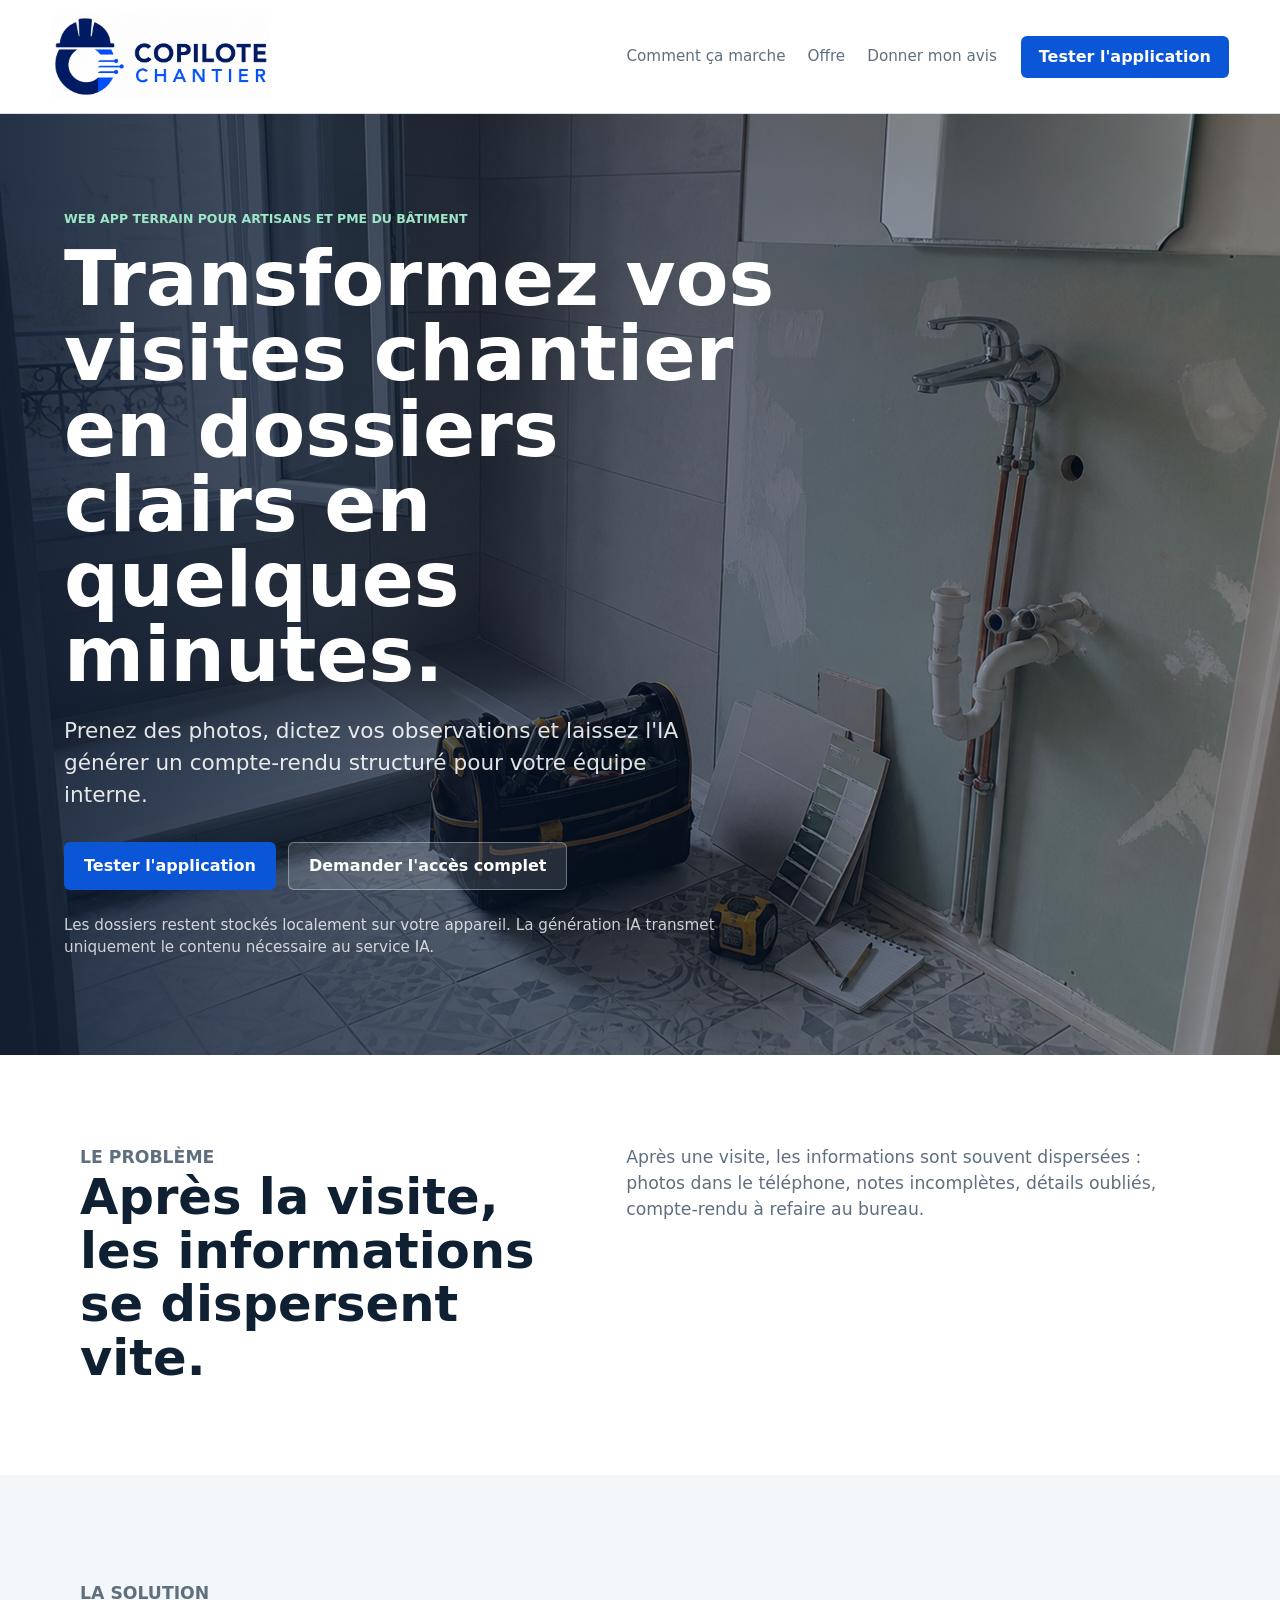
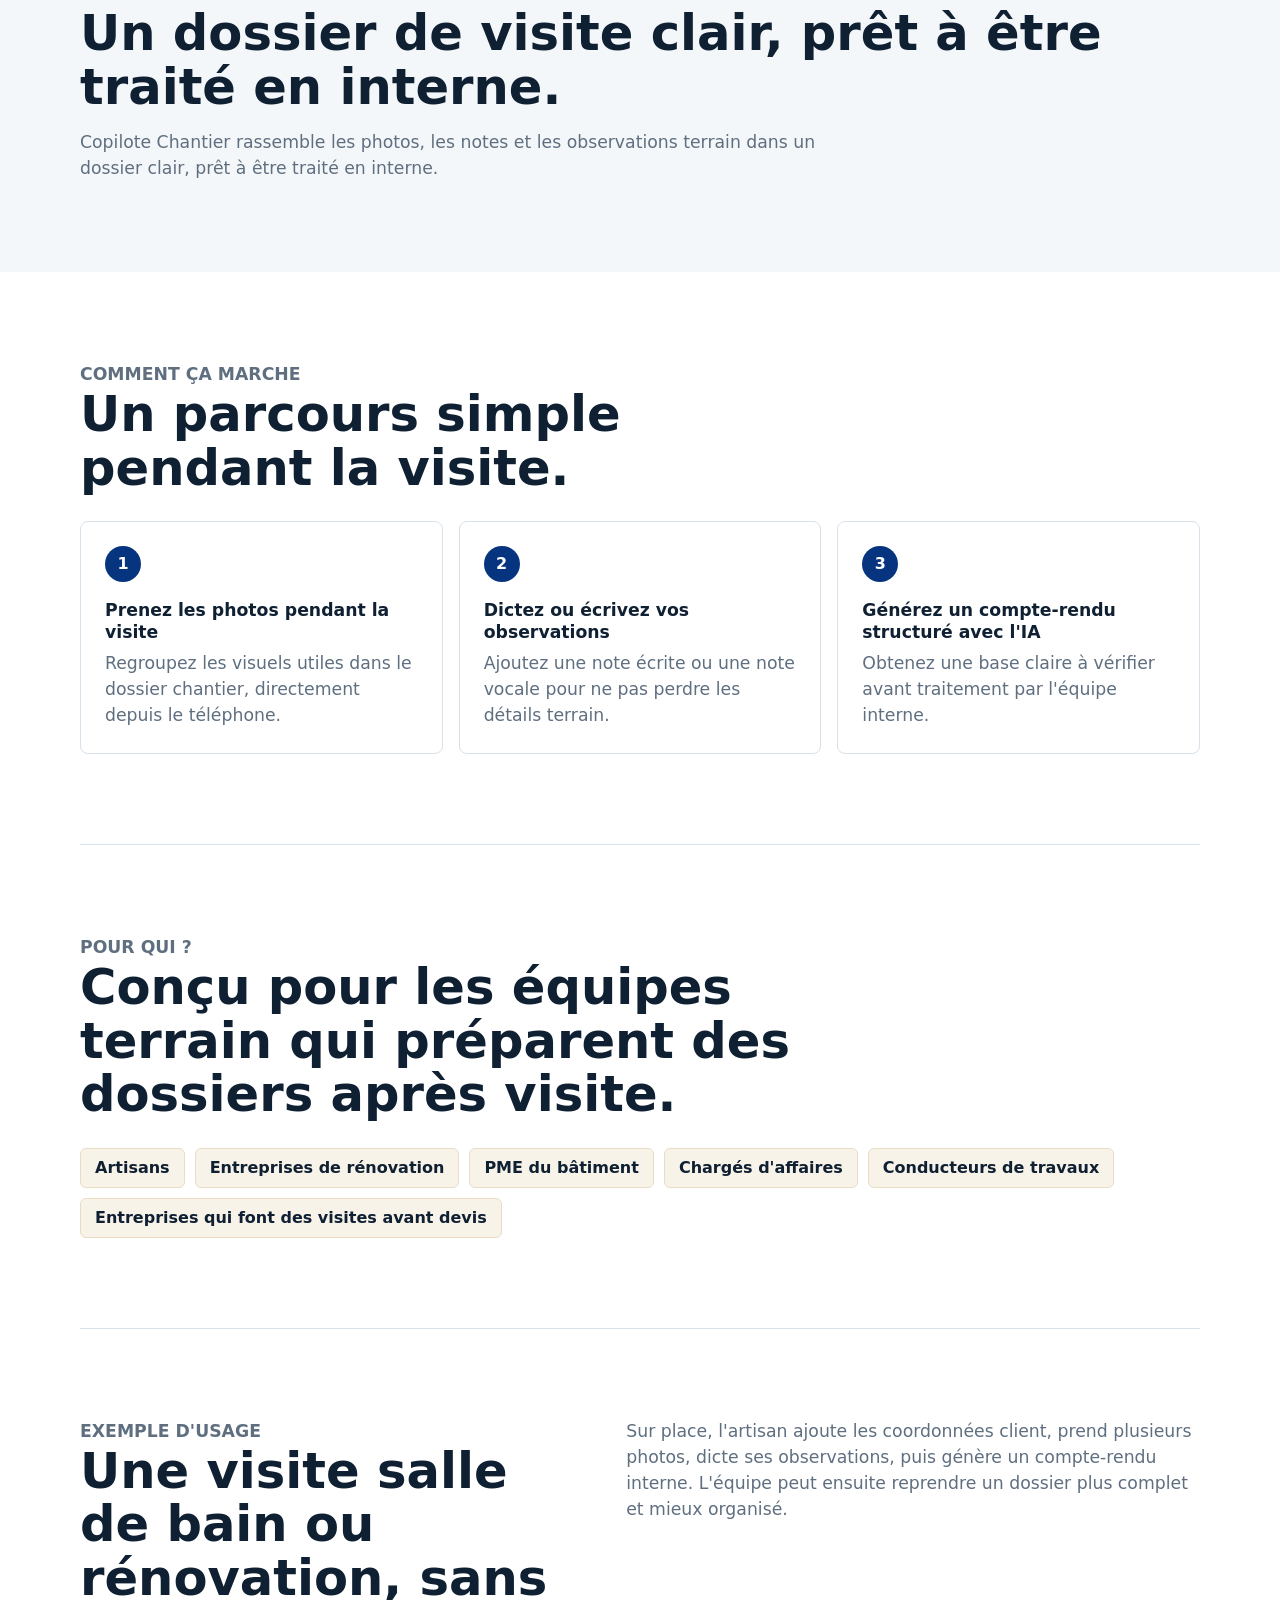
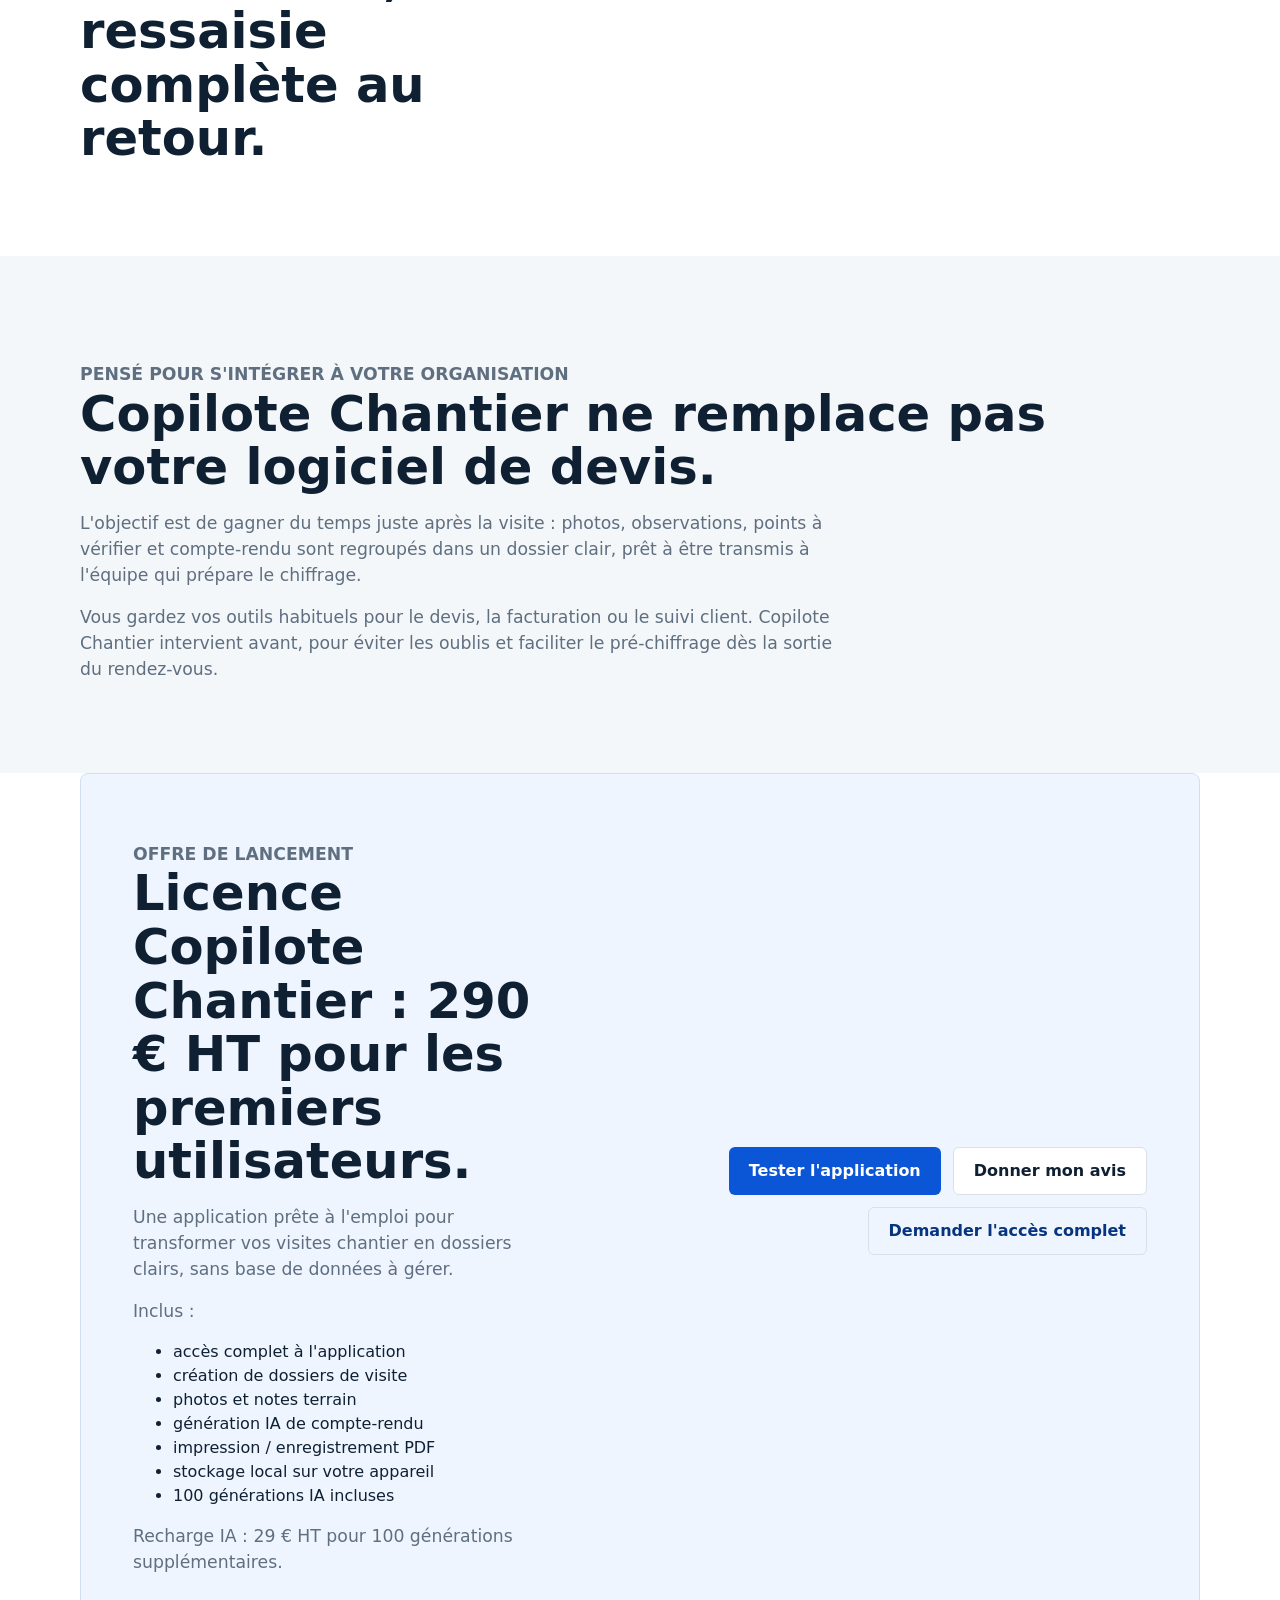
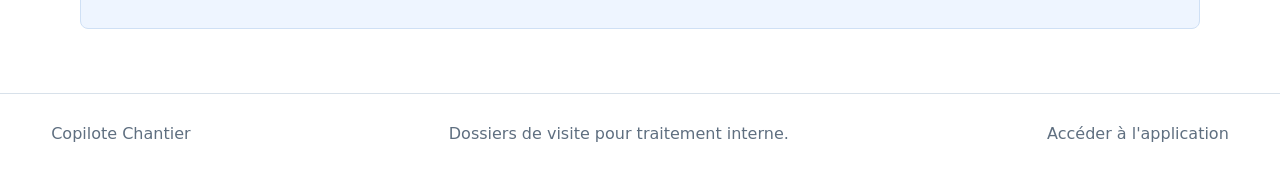
==== index.html @ 80d75219 "Update index.html" ====
<!doctype html>
<html lang="fr">
  <head>
    <meta charset="UTF-8" />
    <meta name="viewport" content="width=device-width, initial-scale=1.0" />
    <title>Copilote Chantier - Dossiers de visite chantier</title>
    <meta
      name="description"
      content="Copilote Chantier aide les artisans et PME du bâtiment à transformer leurs visites chantier en dossiers clairs pour traitement interne."
    />
    <link rel="stylesheet" href="/landing.css" />
  </head>
  <body>
    <header class="site-header">
      <a class="brand" href="/" aria-label="Copilote Chantier">
        <img src="/assets/logo-copilote-chantier.svg" alt="Copilote Chantier" />
      </a>
      <nav class="site-nav" aria-label="Navigation principale">
        <a href="#fonctionnement">Comment ça marche</a>
        <a href="#offre">Offre</a>
        <a href="/retour/">Donner mon avis</a>
      </nav>
      <a class="nav-cta" href="/app/">Tester l'application</a>
    </header>

    <main>
      <section class="hero">
        <div class="hero-overlay">
          <div class="hero-content">
            <p class="eyebrow">Web app terrain pour artisans et PME du bâtiment</p>
            <h1>Transformez vos visites chantier en dossiers clairs en quelques minutes.</h1>
            <p class="hero-copy">
              Prenez des photos, dictez vos observations et laissez l'IA générer un
              compte-rendu structuré pour votre équipe interne.
            </p>
            <div class="hero-actions">
              <a class="button primary" href="/app/">Tester l'application</a>
              <a class="button secondary" href="mailto:contact@copilotechantier.fr?subject=Acc%C3%A8s%20complet%20Copilote%20Chantier">Demander l'accès complet</a>
            </div>
            <p class="trust-note">
              Les dossiers restent stockés localement sur votre appareil. La génération IA
              transmet uniquement le contenu nécessaire au service IA.
            </p>
          </div>
        </div>
      </section>

      <section class="section two-columns">
        <div>
          <p class="section-label">Le problème</p>
          <h2>Après la visite, les informations se dispersent vite.</h2>
        </div>
        <p>
          Après une visite, les informations sont souvent dispersées : photos dans le
          téléphone, notes incomplètes, détails oubliés, compte-rendu à refaire au bureau.
        </p>
      </section>

      <section class="section solution-band">
        <p class="section-label">La solution</p>
        <h2>Un dossier de visite clair, prêt à être traité en interne.</h2>
        <p>
          Copilote Chantier rassemble les photos, les notes et les observations terrain
          dans un dossier clair, prêt à être traité en interne.
        </p>
      </section>

      <section class="section" id="fonctionnement">
        <div class="section-heading">
          <p class="section-label">Comment ça marche</p>
          <h2>Un parcours simple pendant la visite.</h2>
        </div>
        <div class="steps">
          <article class="step">
            <span>1</span>
            <h3>Prenez les photos pendant la visite</h3>
            <p>Regroupez les visuels utiles dans le dossier chantier, directement depuis le téléphone.</p>
          </article>
          <article class="step">
            <span>2</span>
            <h3>Dictez ou écrivez vos observations</h3>
            <p>Ajoutez une note écrite ou une note vocale pour ne pas perdre les détails terrain.</p>
          </article>
          <article class="step">
            <span>3</span>
            <h3>Générez un compte-rendu structuré avec l'IA</h3>
            <p>Obtenez une base claire à vérifier avant traitement par l'équipe interne.</p>
          </article>
        </div>
      </section>

      <section class="section audience-section">
        <div class="section-heading">
          <p class="section-label">Pour qui ?</p>
          <h2>Conçu pour les équipes terrain qui préparent des dossiers après visite.</h2>
        </div>
        <div class="audience-list">
          <span>Artisans</span>
          <span>Entreprises de rénovation</span>
          <span>PME du bâtiment</span>
          <span>Chargés d'affaires</span>
          <span>Conducteurs de travaux</span>
          <span>Entreprises qui font des visites avant devis</span>
        </div>
      </section>

      <section class="section use-case">
        <div>
          <p class="section-label">Exemple d'usage</p>
          <h2>Une visite salle de bain ou rénovation, sans ressaisie complète au retour.</h2>
        </div>
        <p>
          Sur place, l'artisan ajoute les coordonnées client, prend plusieurs photos,
          dicte ses observations, puis génère un compte-rendu interne. L'équipe peut
          ensuite reprendre un dossier plus complet et mieux organisé.
        </p>
      </section>

      <section class="section limit-section">
        <p class="section-label">Pensé pour s'intégrer à votre organisation</p>
        <h2>Copilote Chantier ne remplace pas votre logiciel de devis.</h2>
        <p>
          L'objectif est de gagner du temps juste après la visite : photos, observations,
          points à vérifier et compte-rendu sont regroupés dans un dossier clair, prêt à
          être transmis à l'équipe qui prépare le chiffrage.
        </p>
        <p>
          Vous gardez vos outils habituels pour le devis, la facturation ou le suivi
          client. Copilote Chantier intervient avant, pour éviter les oublis et faciliter
          le pré-chiffrage dès la sortie du rendez-vous.
        </p>
      </section>

      <section class="section offer-section" id="offre">
        <div>
          <p class="section-label">Offre de lancement</p>
          <h2>Licence Copilote Chantier : 290 € HT pour les premiers utilisateurs.</h2>
          <p>
            Une application prête à l'emploi pour transformer vos visites chantier en
            dossiers clairs, sans base de données à gérer.
          </p>
          <p>Inclus :</p>
          <ul class="offer-list">
            <li>accès complet à l'application</li>
            <li>création de dossiers de visite</li>
            <li>photos et notes terrain</li>
            <li>génération IA de compte-rendu</li>
            <li>impression / enregistrement PDF</li>
            <li>stockage local sur votre appareil</li>
            <li>100 générations IA incluses</li>
          </ul>
          <p>Recharge IA : 29 € HT pour 100 générations supplémentaires.</p>
        </div>
        <div class="offer-actions">
          <a class="button primary" href="/app/">Tester l'application</a>
          <a class="button secondary" href="/retour/">Donner mon avis</a>
          <a class="button text-link" href="mailto:contact@copilotechantier.fr?subject=Acc%C3%A8s%20complet%20Copilote%20Chantier">Demander l'accès complet</a>
        </div>
      </section>
    </main>

    <footer class="site-footer">
      <span>Copilote Chantier</span>
      <span>Dossiers de visite pour traitement interne.</span>
      <a href="/app/">Accéder à l'application</a>
    </footer>
  </body>
</html>
---- landing.css ----
:root {
  color-scheme: light;
  --ink: #102033;
  --muted: #5f6f80;
  --line: #d8e1ea;
  --blue: #0a56d6;
  --blue-dark: #06347e;
  --green: #1f7a5a;
  --paper: #ffffff;
  --soft: #f4f7f9;
  --warm: #f8f3e8;
}

* {
  box-sizing: border-box;
}

body {
  margin: 0;
  font-family:
    Inter, ui-sans-serif, system-ui, -apple-system, BlinkMacSystemFont, "Segoe UI",
    sans-serif;
  color: var(--ink);
  background: var(--paper);
  line-height: 1.5;
}

a {
  color: inherit;
}

.site-header {
  position: sticky;
  top: 0;
  z-index: 10;
  display: flex;
  align-items: center;
  gap: 24px;
  min-height: 76px;
  padding: 14px clamp(18px, 4vw, 56px);
  background: rgba(255, 255, 255, 0.94);
  border-bottom: 1px solid var(--line);
  backdrop-filter: blur(14px);
}

.brand {
  display: inline-flex;
  align-items: center;
  min-width: 190px;
}

.brand img {
  display: block;
  width: min(220px, 46vw);
  height: auto;
}

.site-nav {
  display: flex;
  align-items: center;
  gap: 22px;
  margin-left: auto;
  color: var(--muted);
  font-size: 0.95rem;
}

.site-nav a,
.site-footer a {
  text-decoration: none;
}

.site-nav a:hover,
.site-footer a:hover {
  color: var(--blue);
}

.nav-cta {
  display: inline-flex;
  align-items: center;
  justify-content: center;
  min-height: 42px;
  padding: 0 18px;
  color: #ffffff;
  text-decoration: none;
  background: var(--blue);
  border-radius: 6px;
  font-weight: 700;
}

.hero {
  min-height: calc(100svh - 76px);
  background:
    linear-gradient(90deg, rgba(6, 21, 43, 0.88), rgba(6, 21, 43, 0.58), rgba(6, 21, 43, 0.28)),
    url("/assets/chantier-renovation.png") center / cover;
}

.hero-overlay {
  min-height: calc(100svh - 76px);
  display: flex;
  align-items: center;
  padding: clamp(46px, 8vw, 96px) clamp(18px, 5vw, 72px);
}

.hero-content {
  width: min(760px, 100%);
  color: #ffffff;
}

.eyebrow,
.section-label {
  margin: 0 0 12px;
  color: var(--green);
  font-size: 0.78rem;
  font-weight: 800;
  letter-spacing: 0;
  text-transform: uppercase;
}

.hero .eyebrow {
  color: #9ee6c8;
}

h1,
h2,
h3,
p {
  overflow-wrap: anywhere;
}

h1 {
  margin: 0;
  max-width: 740px;
  font-size: clamp(2.4rem, 6vw, 5.2rem);
  line-height: 0.98;
  letter-spacing: 0;
}

.hero-copy {
  max-width: 650px;
  margin: 22px 0 0;
  color: rgba(255, 255, 255, 0.88);
  font-size: clamp(1.08rem, 2vw, 1.35rem);
}

.hero-actions,
.offer-actions {
  display: flex;
  flex-wrap: wrap;
  gap: 12px;
  margin-top: 30px;
}

.button {
  display: inline-flex;
  align-items: center;
  justify-content: center;
  min-height: 48px;
  padding: 0 20px;
  border-radius: 6px;
  font-weight: 800;
  text-decoration: none;
}

.button.primary {
  color: #ffffff;
  background: var(--blue);
}

.button.secondary {
  color: var(--ink);
  background: #ffffff;
  border: 1px solid var(--line);
}

.hero .button.secondary {
  color: #ffffff;
  background: rgba(255, 255, 255, 0.12);
  border-color: rgba(255, 255, 255, 0.34);
}

.button.text-link {
  color: var(--blue-dark);
  background: transparent;
  border: 1px solid var(--line);
}

.trust-note {
  max-width: 680px;
  margin: 24px 0 0;
  color: rgba(255, 255, 255, 0.78);
  font-size: 0.95rem;
}

.section {
  width: min(1120px, calc(100% - 36px));
  margin: 0 auto;
  padding: clamp(54px, 8vw, 90px) 0;
}

.two-columns,
.use-case,
.offer-section {
  display: grid;
  grid-template-columns: minmax(0, 0.9fr) minmax(0, 1.1fr);
  gap: clamp(26px, 6vw, 84px);
  align-items: start;
}

.section h2 {
  margin: 0;
  font-size: clamp(1.8rem, 4vw, 3.1rem);
  line-height: 1.08;
  letter-spacing: 0;
}

.section h3 {
  margin: 18px 0 8px;
  font-size: 1.08rem;
  line-height: 1.25;
}

.section p {
  margin: 0;
  color: var(--muted);
  font-size: 1.08rem;
}

.solution-band,
.limit-section {
  width: 100%;
  max-width: none;
  padding-inline: max(18px, calc((100vw - 1120px) / 2));
  background: var(--soft);
}

.solution-band p,
.limit-section p {
  max-width: 760px;
  margin-top: 16px;
}

.section-heading {
  max-width: 760px;
  margin-bottom: 26px;
}

.steps {
  display: grid;
  grid-template-columns: repeat(3, minmax(0, 1fr));
  gap: 16px;
}

.step {
  min-height: 230px;
  padding: 24px;
  background: #ffffff;
  border: 1px solid var(--line);
  border-radius: 8px;
}

.step span {
  display: inline-flex;
  align-items: center;
  justify-content: center;
  width: 36px;
  height: 36px;
  color: #ffffff;
  background: var(--blue-dark);
  border-radius: 50%;
  font-weight: 800;
}

.audience-section {
  border-top: 1px solid var(--line);
  border-bottom: 1px solid var(--line);
}

.audience-list {
  display: flex;
  flex-wrap: wrap;
  gap: 10px;
}

.audience-list span {
  display: inline-flex;
  align-items: center;
  min-height: 40px;
  padding: 0 14px;
  background: var(--warm);
  border: 1px solid #eadcc5;
  border-radius: 6px;
  font-weight: 700;
}

.offer-section {
  align-items: center;
  padding: clamp(34px, 5vw, 52px);
  margin-bottom: 64px;
  background: #eef5ff;
  border: 1px solid #cfe0f5;
  border-radius: 8px;
}

.offer-section p {
  margin-top: 16px;
}

.offer-actions {
  justify-content: flex-end;
  margin-top: 0;
}

.site-footer {
  display: flex;
  flex-wrap: wrap;
  gap: 14px;
  justify-content: space-between;
  padding: 28px clamp(18px, 4vw, 56px);
  color: var(--muted);
  border-top: 1px solid var(--line);
}

.simple-page {
  min-height: 100svh;
  background: var(--soft);
}

.simple-main {
  width: min(760px, calc(100% - 36px));
  margin: 0 auto;
  padding: clamp(54px, 10vw, 96px) 0;
}

.simple-panel {
  padding: clamp(28px, 5vw, 44px);
  background: #ffffff;
  border: 1px solid var(--line);
  border-radius: 8px;
}

.simple-panel h1 {
  color: var(--ink);
  font-size: clamp(2rem, 5vw, 3.5rem);
}

.simple-panel p {
  color: var(--muted);
  font-size: 1.08rem;
}

.simple-actions {
  display: flex;
  flex-wrap: wrap;
  gap: 12px;
  margin-top: 26px;
}

@media (max-width: 820px) {
  .site-header {
    position: static;
    align-items: flex-start;
    flex-direction: column;
    gap: 12px;
  }

  .site-nav {
    width: 100%;
    margin-left: 0;
    overflow-x: auto;
    padding-bottom: 4px;
  }

  .nav-cta {
    width: 100%;
  }

  .hero,
  .hero-overlay {
    min-height: 720px;
  }

  .two-columns,
  .use-case,
  .offer-section,
  .steps {
    grid-template-columns: 1fr;
  }

  .offer-actions {
    justify-content: flex-start;
  }

  .button {
    width: 100%;
  }
}
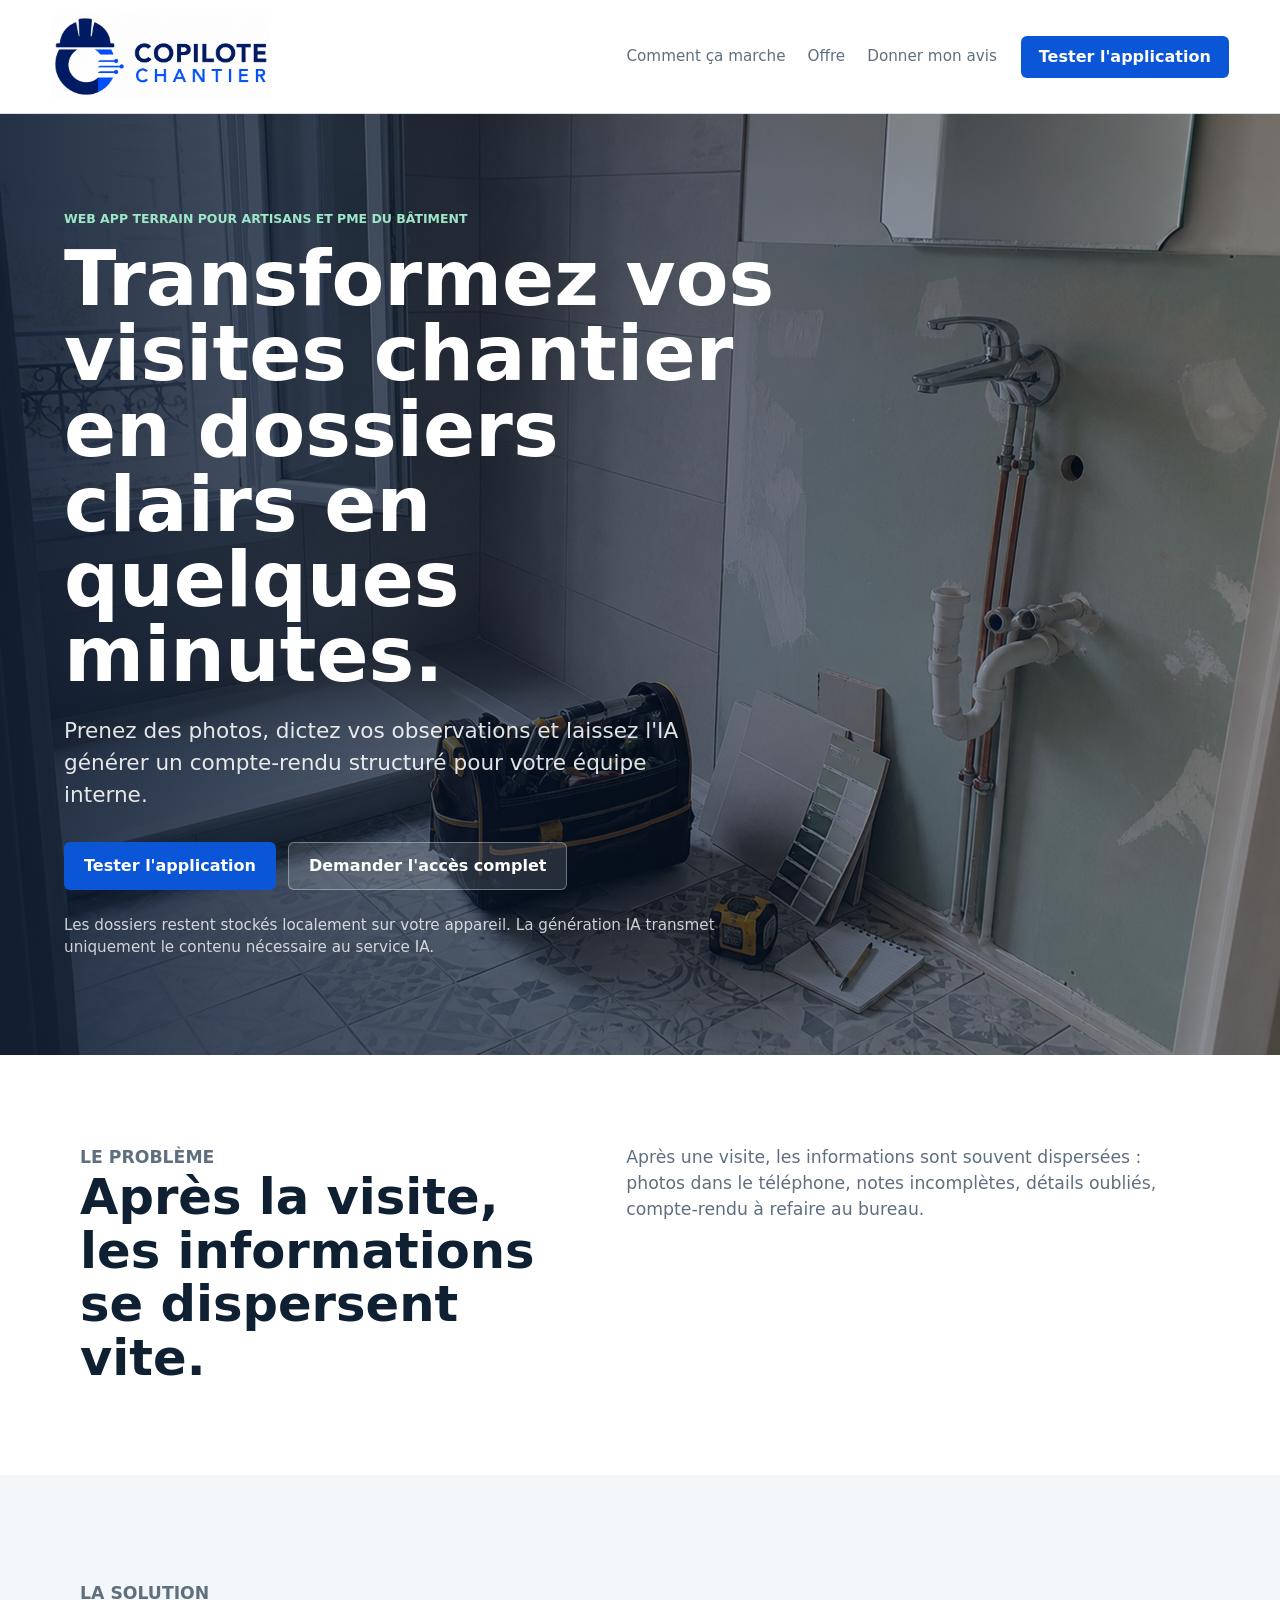
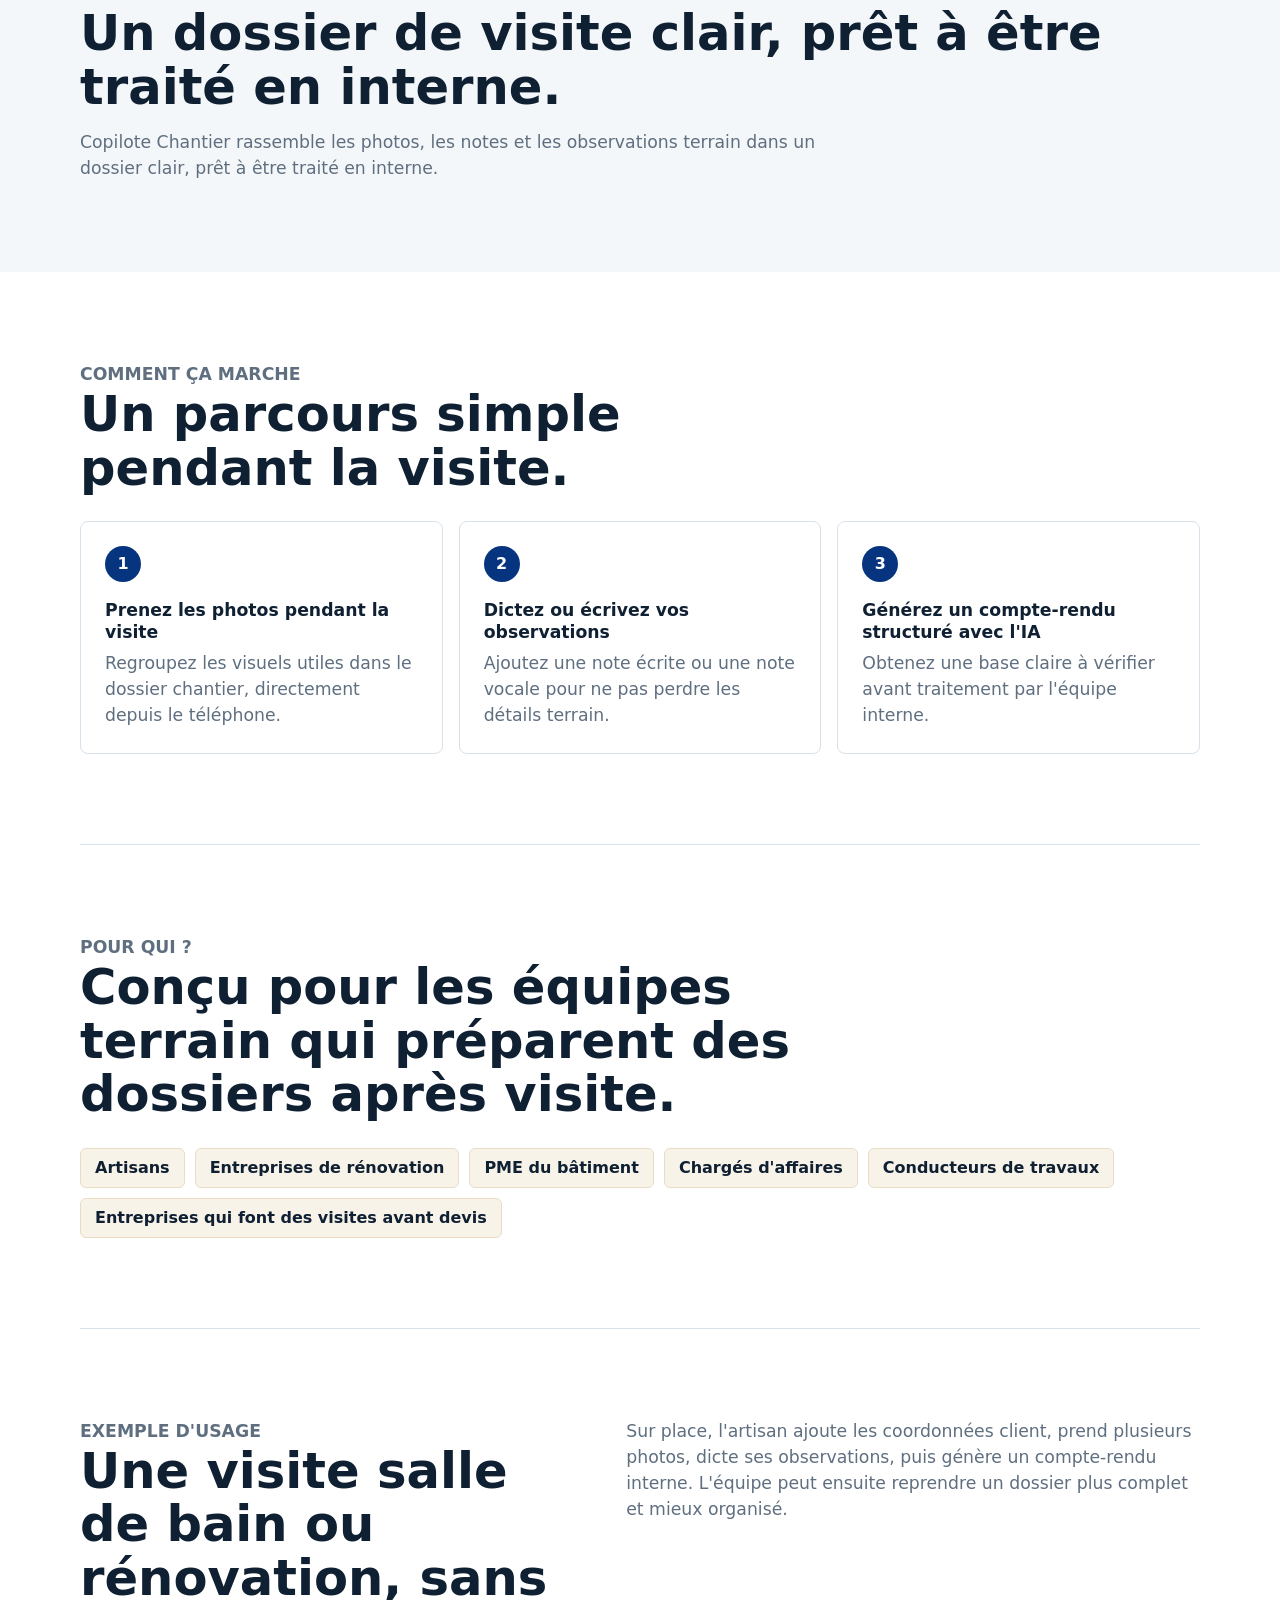
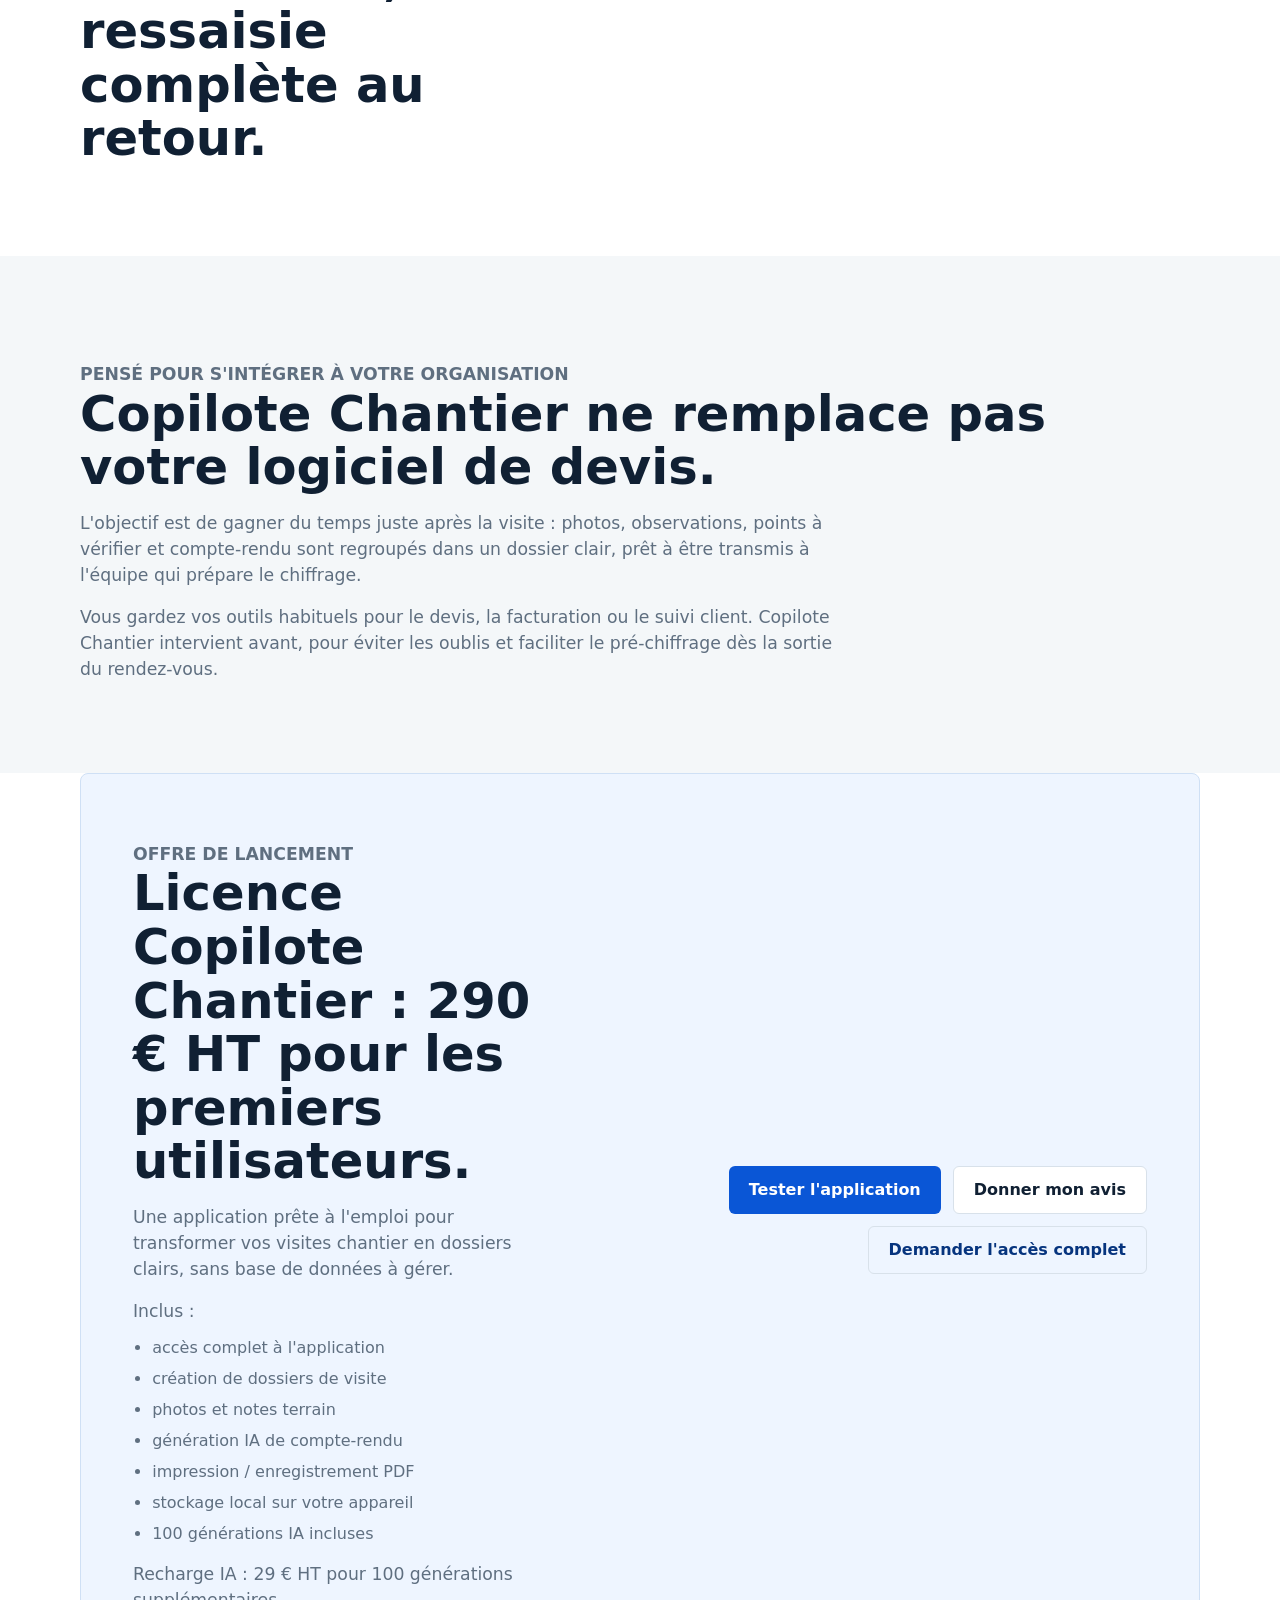
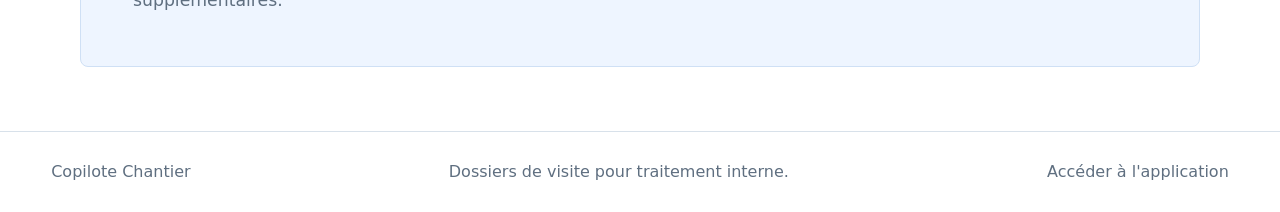
==== commit 0ea9d5fd: "Modif test Mobile + lien site/offre" ====
--- a/index.html
+++ b/index.html
@@ -8,7 +8,7 @@
       name="description"
       content="Copilote Chantier aide les artisans et PME du bâtiment à transformer leurs visites chantier en dossiers clairs pour traitement interne."
     />
-    <link rel="stylesheet" href="/landing.css" />
+    <link rel="stylesheet" href="/landing.css?v=mobile-landing-20260615" />
   </head>
   <body>
     <header class="site-header">
--- a/landing.css
+++ b/landing.css
@@ -305,6 +305,16 @@
   margin-top: 16px;
 }
 
+.offer-list {
+  margin: 12px 0 0;
+  padding-left: 1.2rem;
+  color: var(--muted);
+}
+
+.offer-list li {
+  margin: 7px 0;
+}
+
 .offer-actions {
   justify-content: flex-end;
   margin-top: 0;
@@ -360,23 +370,74 @@
     position: static;
     align-items: flex-start;
     flex-direction: column;
-    gap: 12px;
+    gap: 10px;
+    min-height: 0;
+    padding: 12px 16px;
+  }
+
+  .brand {
+    min-width: 0;
+  }
+
+  .brand img {
+    width: min(156px, 58vw);
   }
 
   .site-nav {
     width: 100%;
+    flex-wrap: wrap;
+    justify-content: space-between;
+    gap: 8px 12px;
     margin-left: 0;
-    overflow-x: auto;
-    padding-bottom: 4px;
+    overflow-x: visible;
+    padding-bottom: 0;
+    font-size: 0.86rem;
+    line-height: 1.2;
   }
 
   .nav-cta {
     width: 100%;
+    min-height: 44px;
   }
 
   .hero,
   .hero-overlay {
-    min-height: 720px;
+    min-height: 540px;
+  }
+
+  .hero-overlay {
+    align-items: flex-start;
+    padding: 38px 18px 30px;
+  }
+
+  h1 {
+    font-size: clamp(2rem, 10vw, 2.4rem);
+    line-height: 1.03;
+  }
+
+  .hero-copy {
+    margin-top: 16px;
+    font-size: 1rem;
+  }
+
+  .hero-actions {
+    margin-top: 22px;
+  }
+
+  .trust-note {
+    margin-top: 18px;
+    font-size: 0.9rem;
+  }
+
+  .section {
+    width: min(1120px, calc(100% - 32px));
+    padding: 44px 0;
+  }
+
+  .solution-band,
+  .limit-section {
+    width: 100%;
+    padding: 44px 16px;
   }
 
   .two-columns,
@@ -386,6 +447,21 @@
     grid-template-columns: 1fr;
   }
 
+  .step {
+    min-height: 0;
+    padding: 20px;
+  }
+
+  .audience-list span {
+    width: 100%;
+  }
+
+  .offer-section {
+    width: min(1120px, calc(100% - 32px));
+    padding: 24px 18px;
+    margin-bottom: 44px;
+  }
+
   .offer-actions {
     justify-content: flex-start;
   }
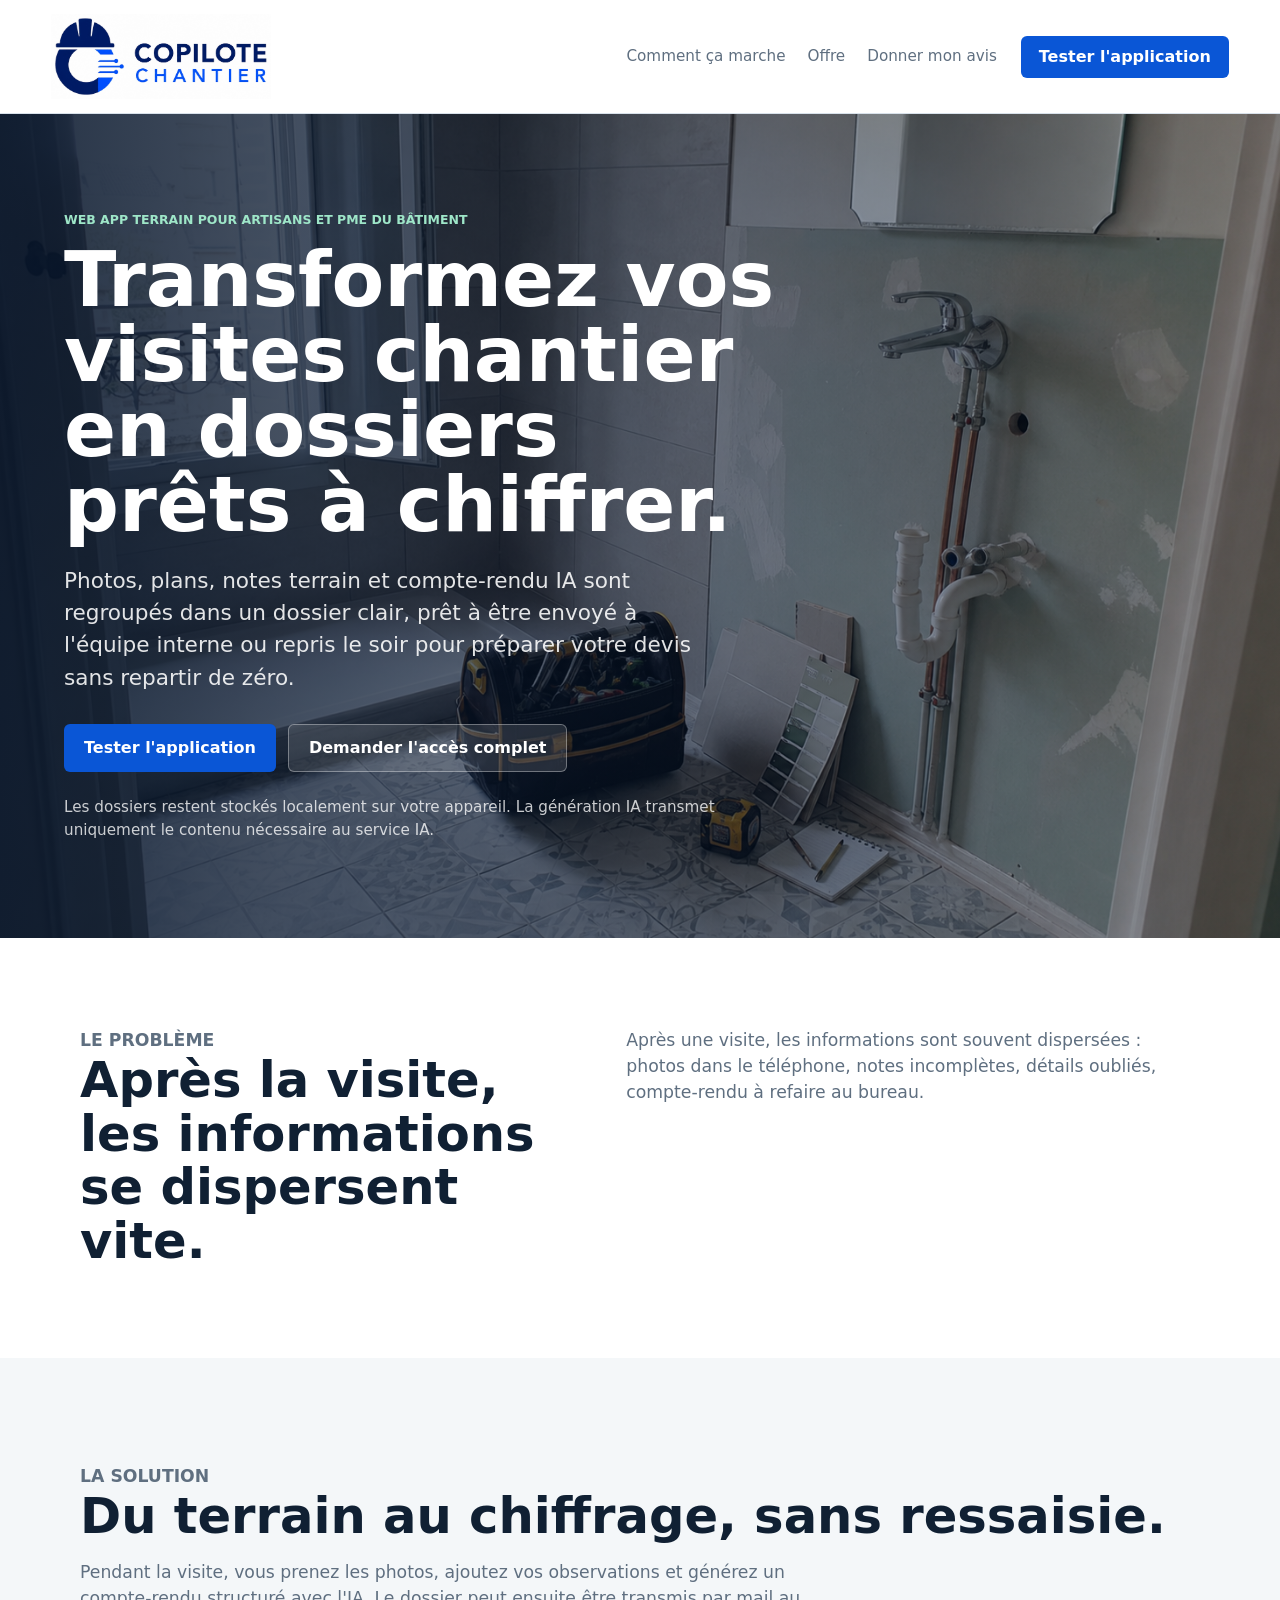
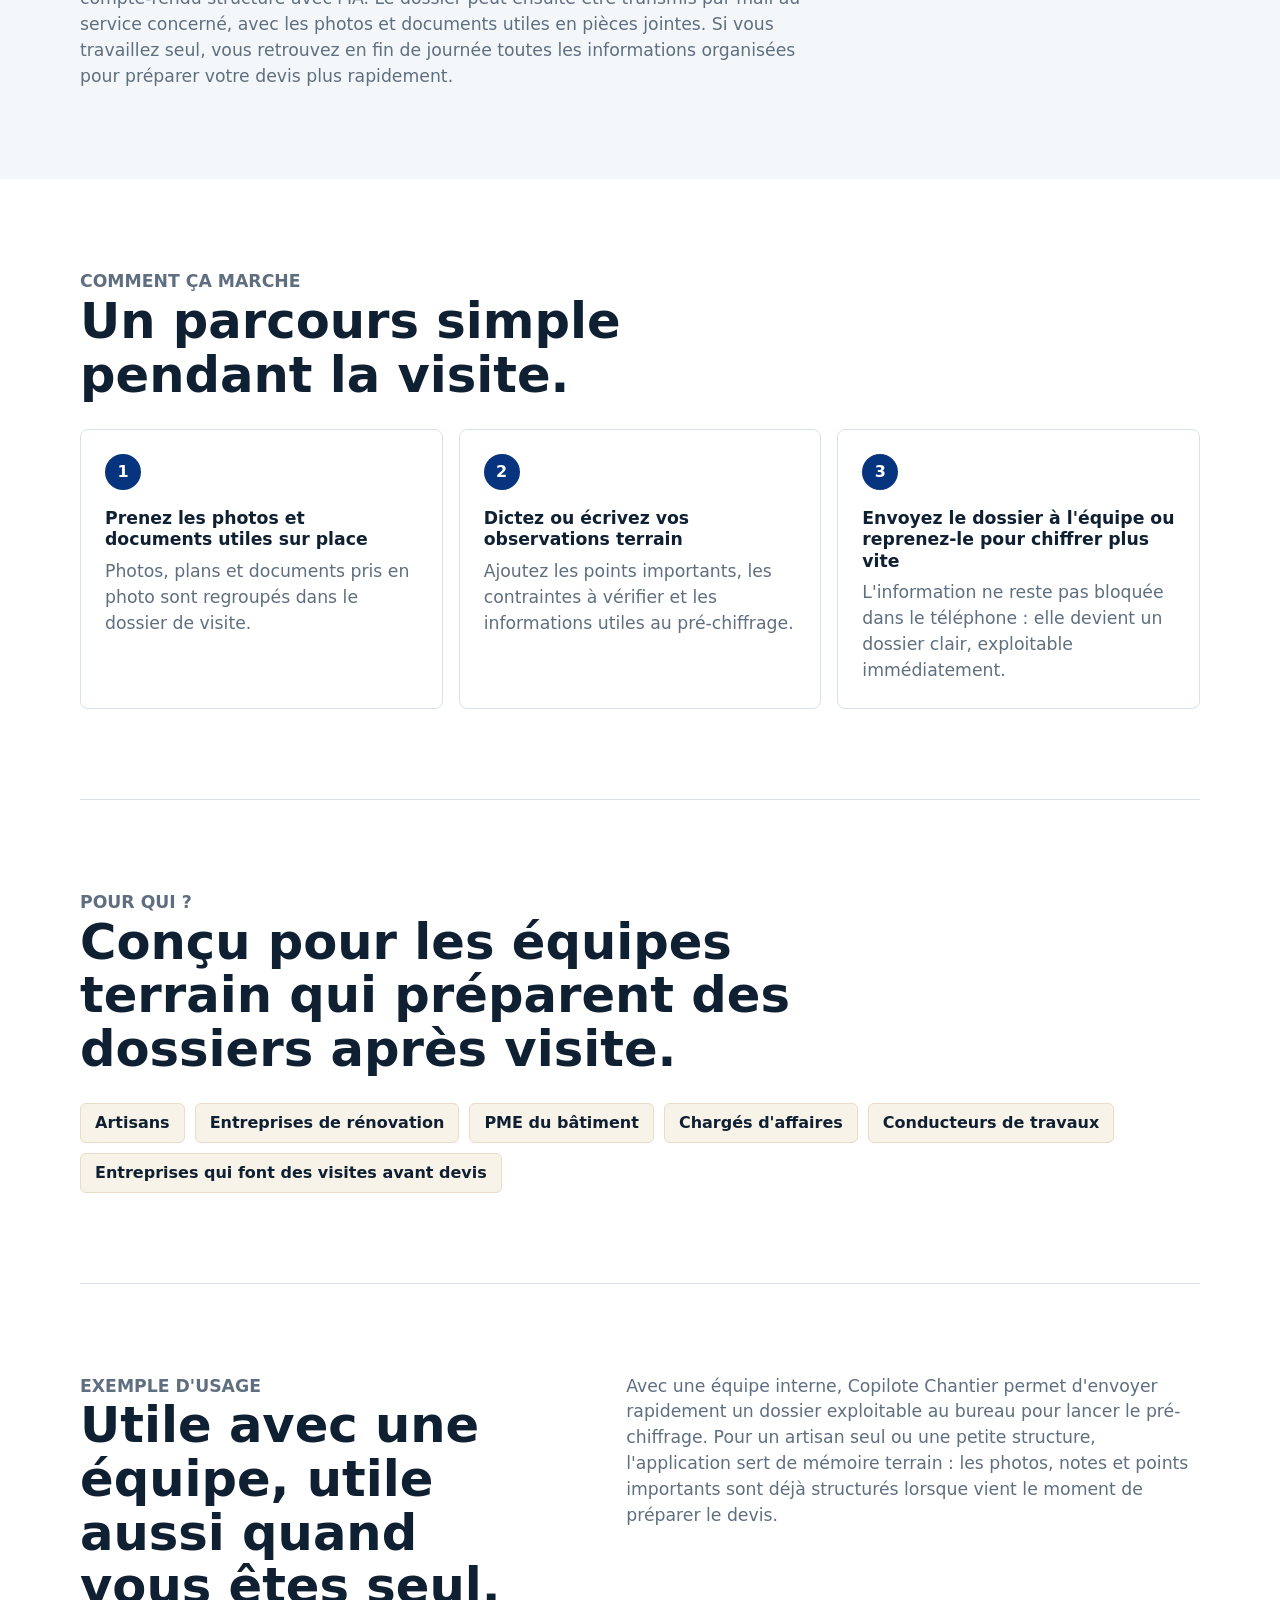
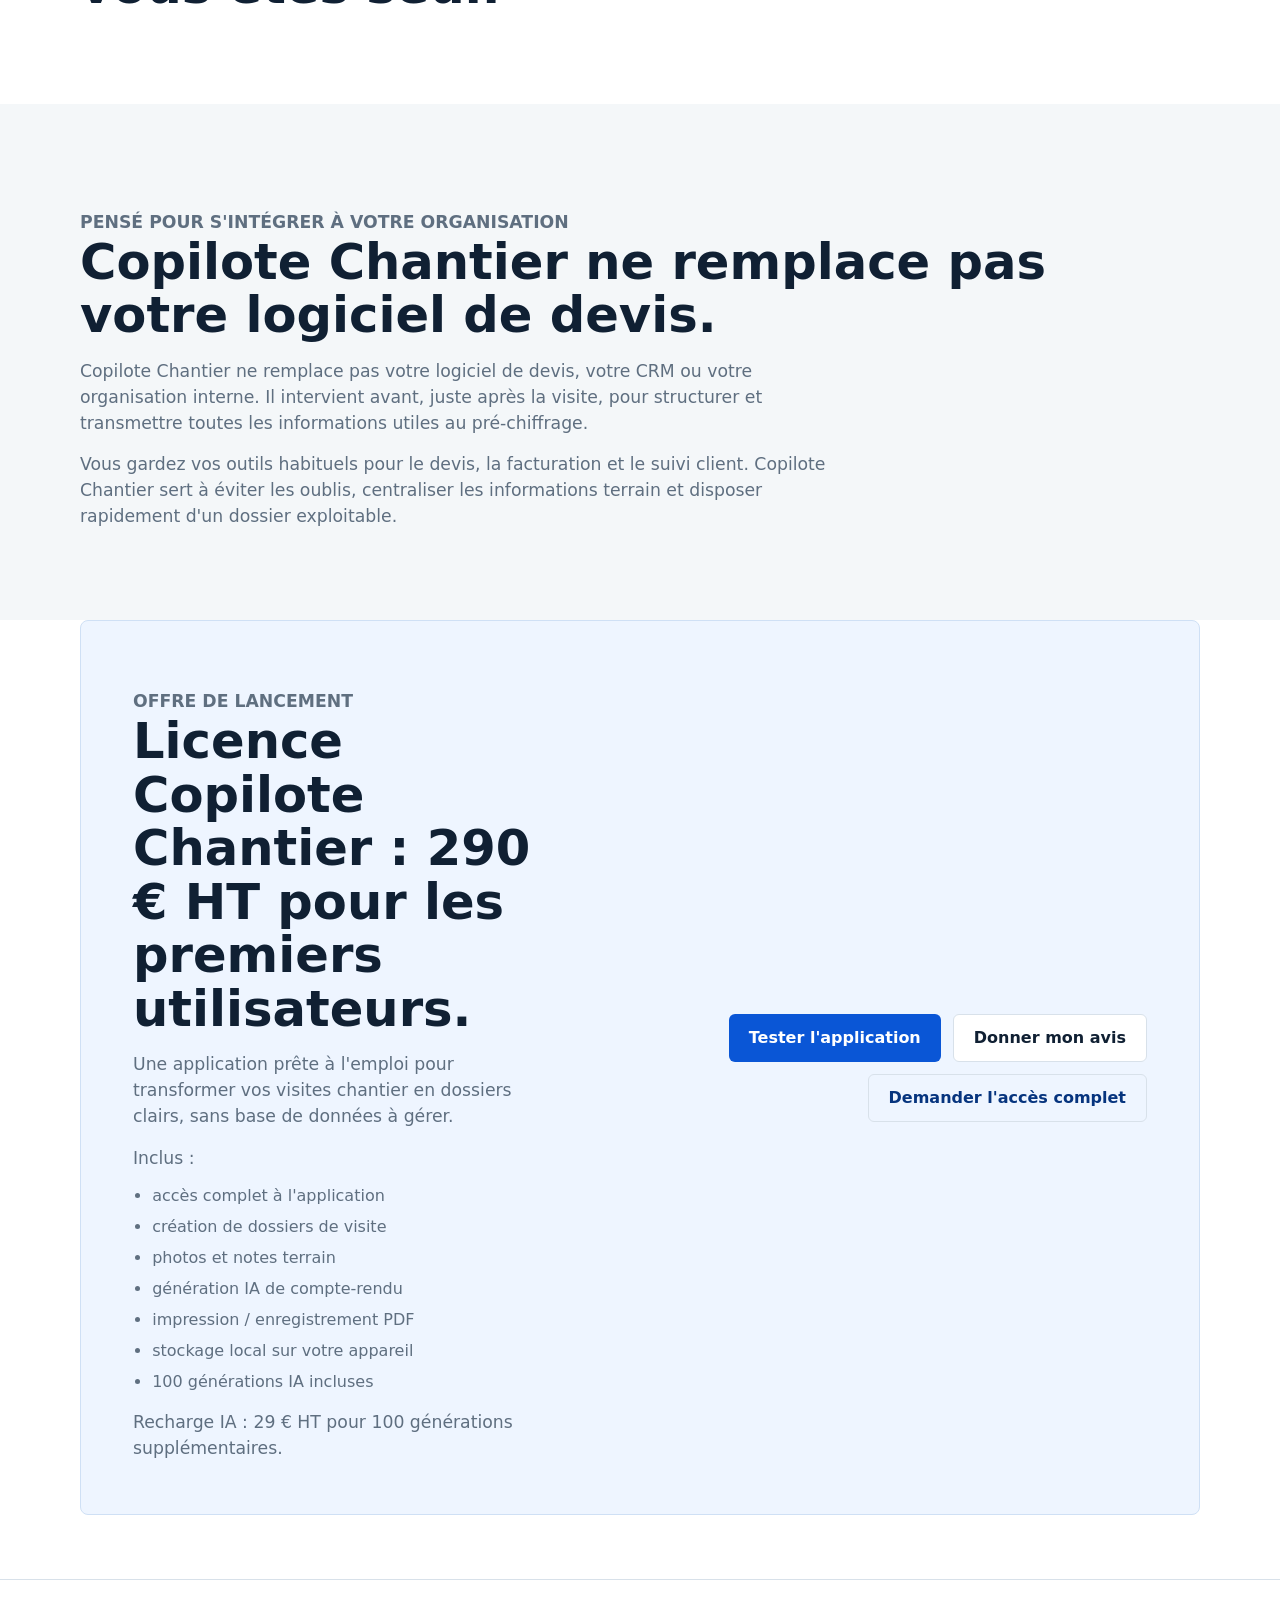
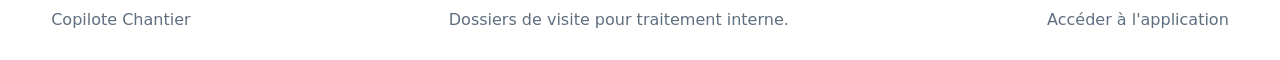
==== commit 9a5a1880: "Update landing value proposition" ====
--- a/index.html
+++ b/index.html
@@ -28,10 +28,11 @@
         <div class="hero-overlay">
           <div class="hero-content">
             <p class="eyebrow">Web app terrain pour artisans et PME du bâtiment</p>
-            <h1>Transformez vos visites chantier en dossiers clairs en quelques minutes.</h1>
+            <h1>Transformez vos visites chantier en dossiers prêts à chiffrer.</h1>
             <p class="hero-copy">
-              Prenez des photos, dictez vos observations et laissez l'IA générer un
-              compte-rendu structuré pour votre équipe interne.
+              Photos, plans, notes terrain et compte-rendu IA sont regroupés dans un
+              dossier clair, prêt à être envoyé à l'équipe interne ou repris le soir pour
+              préparer votre devis sans repartir de zéro.
             </p>
             <div class="hero-actions">
               <a class="button primary" href="/app/">Tester l'application</a>
@@ -58,10 +59,13 @@
 
       <section class="section solution-band">
         <p class="section-label">La solution</p>
-        <h2>Un dossier de visite clair, prêt à être traité en interne.</h2>
+        <h2>Du terrain au chiffrage, sans ressaisie.</h2>
         <p>
-          Copilote Chantier rassemble les photos, les notes et les observations terrain
-          dans un dossier clair, prêt à être traité en interne.
+          Pendant la visite, vous prenez les photos, ajoutez vos observations et générez
+          un compte-rendu structuré avec l'IA. Le dossier peut ensuite être transmis par
+          mail au service concerné, avec les photos et documents utiles en pièces jointes.
+          Si vous travaillez seul, vous retrouvez en fin de journée toutes les
+          informations organisées pour préparer votre devis plus rapidement.
         </p>
       </section>
 
@@ -73,18 +77,18 @@
         <div class="steps">
           <article class="step">
             <span>1</span>
-            <h3>Prenez les photos pendant la visite</h3>
-            <p>Regroupez les visuels utiles dans le dossier chantier, directement depuis le téléphone.</p>
+            <h3>Prenez les photos et documents utiles sur place</h3>
+            <p>Photos, plans et documents pris en photo sont regroupés dans le dossier de visite.</p>
           </article>
           <article class="step">
             <span>2</span>
-            <h3>Dictez ou écrivez vos observations</h3>
-            <p>Ajoutez une note écrite ou une note vocale pour ne pas perdre les détails terrain.</p>
+            <h3>Dictez ou écrivez vos observations terrain</h3>
+            <p>Ajoutez les points importants, les contraintes à vérifier et les informations utiles au pré-chiffrage.</p>
           </article>
           <article class="step">
             <span>3</span>
-            <h3>Générez un compte-rendu structuré avec l'IA</h3>
-            <p>Obtenez une base claire à vérifier avant traitement par l'équipe interne.</p>
+            <h3>Envoyez le dossier à l'équipe ou reprenez-le pour chiffrer plus vite</h3>
+            <p>L'information ne reste pas bloquée dans le téléphone : elle devient un dossier clair, exploitable immédiatement.</p>
           </article>
         </div>
       </section>
@@ -107,12 +111,14 @@
       <section class="section use-case">
         <div>
           <p class="section-label">Exemple d'usage</p>
-          <h2>Une visite salle de bain ou rénovation, sans ressaisie complète au retour.</h2>
+          <h2>Utile avec une équipe, utile aussi quand vous êtes seul.</h2>
         </div>
         <p>
-          Sur place, l'artisan ajoute les coordonnées client, prend plusieurs photos,
-          dicte ses observations, puis génère un compte-rendu interne. L'équipe peut
-          ensuite reprendre un dossier plus complet et mieux organisé.
+          Avec une équipe interne, Copilote Chantier permet d'envoyer rapidement un
+          dossier exploitable au bureau pour lancer le pré-chiffrage. Pour un artisan seul
+          ou une petite structure, l'application sert de mémoire terrain : les photos,
+          notes et points importants sont déjà structurés lorsque vient le moment de
+          préparer le devis.
         </p>
       </section>
 
@@ -120,14 +126,14 @@
         <p class="section-label">Pensé pour s'intégrer à votre organisation</p>
         <h2>Copilote Chantier ne remplace pas votre logiciel de devis.</h2>
         <p>
-          L'objectif est de gagner du temps juste après la visite : photos, observations,
-          points à vérifier et compte-rendu sont regroupés dans un dossier clair, prêt à
-          être transmis à l'équipe qui prépare le chiffrage.
+          Copilote Chantier ne remplace pas votre logiciel de devis, votre CRM ou votre
+          organisation interne. Il intervient avant, juste après la visite, pour structurer
+          et transmettre toutes les informations utiles au pré-chiffrage.
         </p>
         <p>
-          Vous gardez vos outils habituels pour le devis, la facturation ou le suivi
-          client. Copilote Chantier intervient avant, pour éviter les oublis et faciliter
-          le pré-chiffrage dès la sortie du rendez-vous.
+          Vous gardez vos outils habituels pour le devis, la facturation et le suivi
+          client. Copilote Chantier sert à éviter les oublis, centraliser les informations
+          terrain et disposer rapidement d'un dossier exploitable.
         </p>
       </section>
 
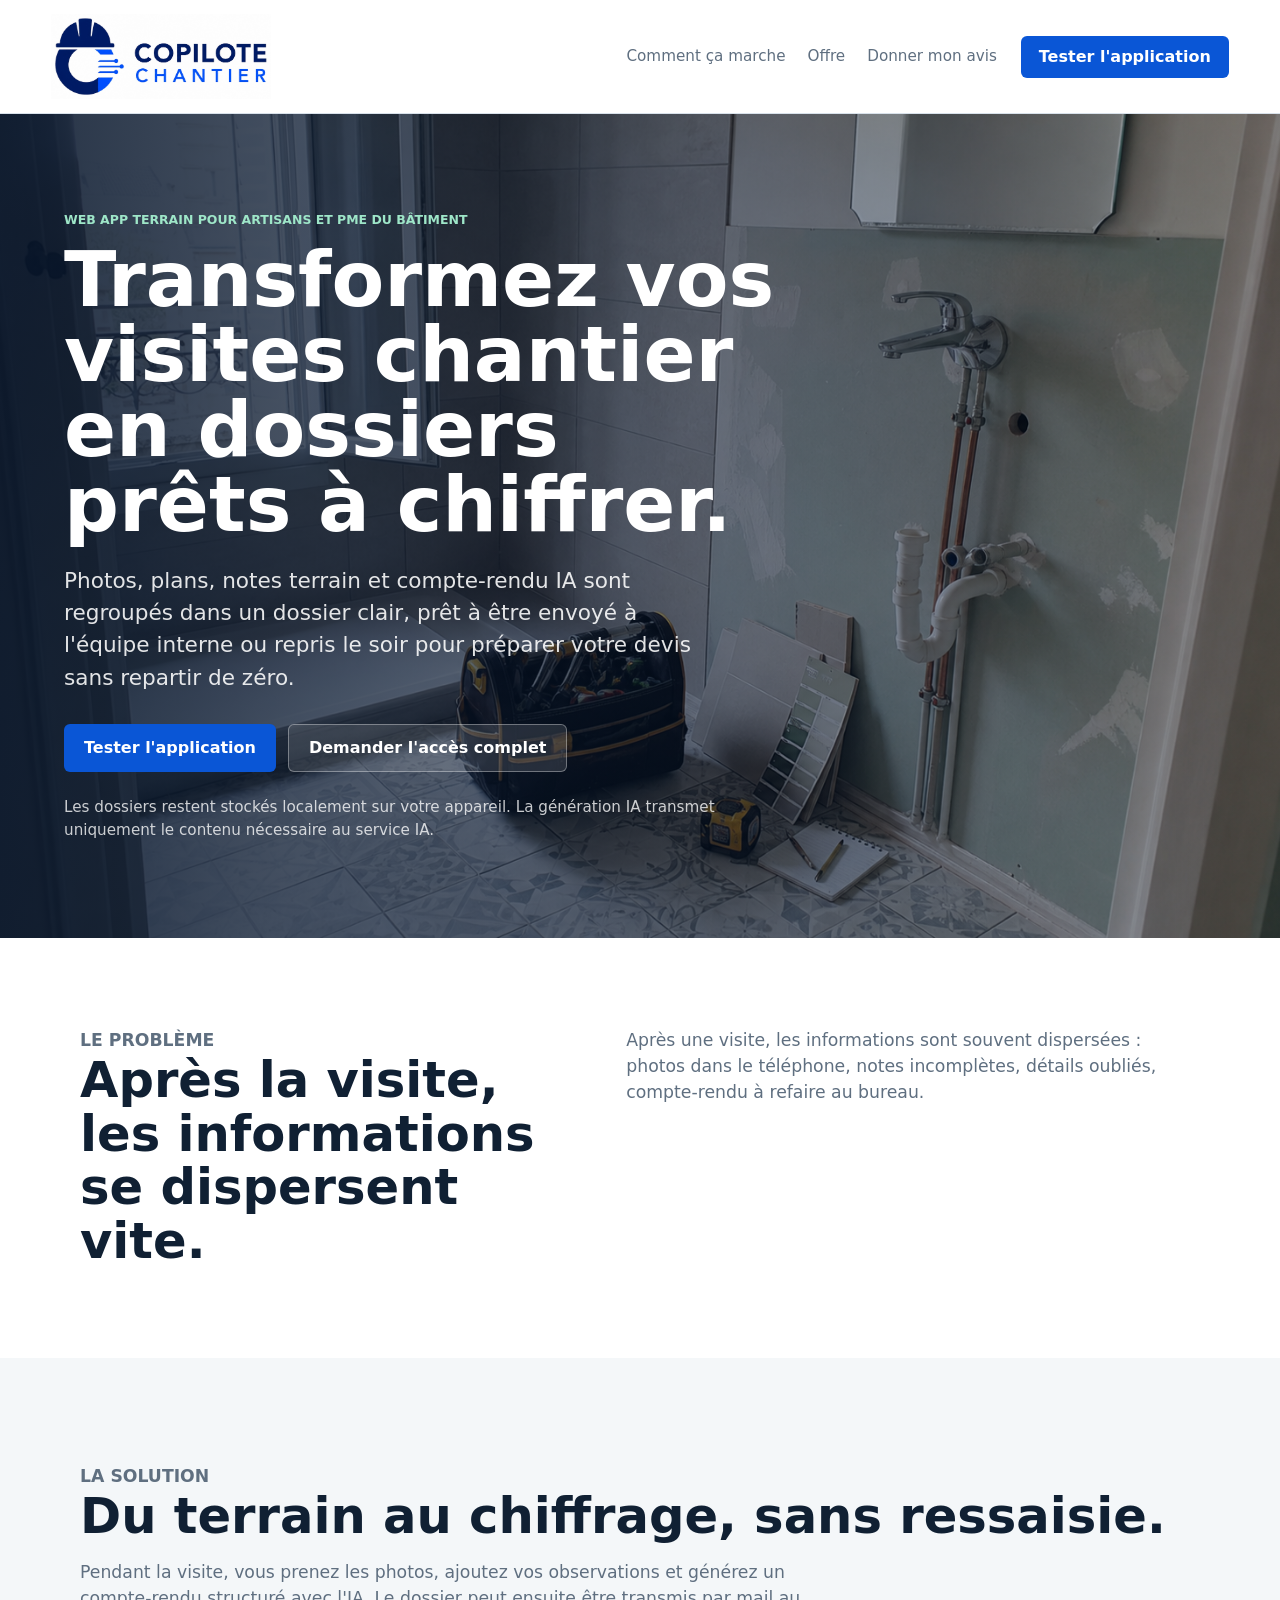
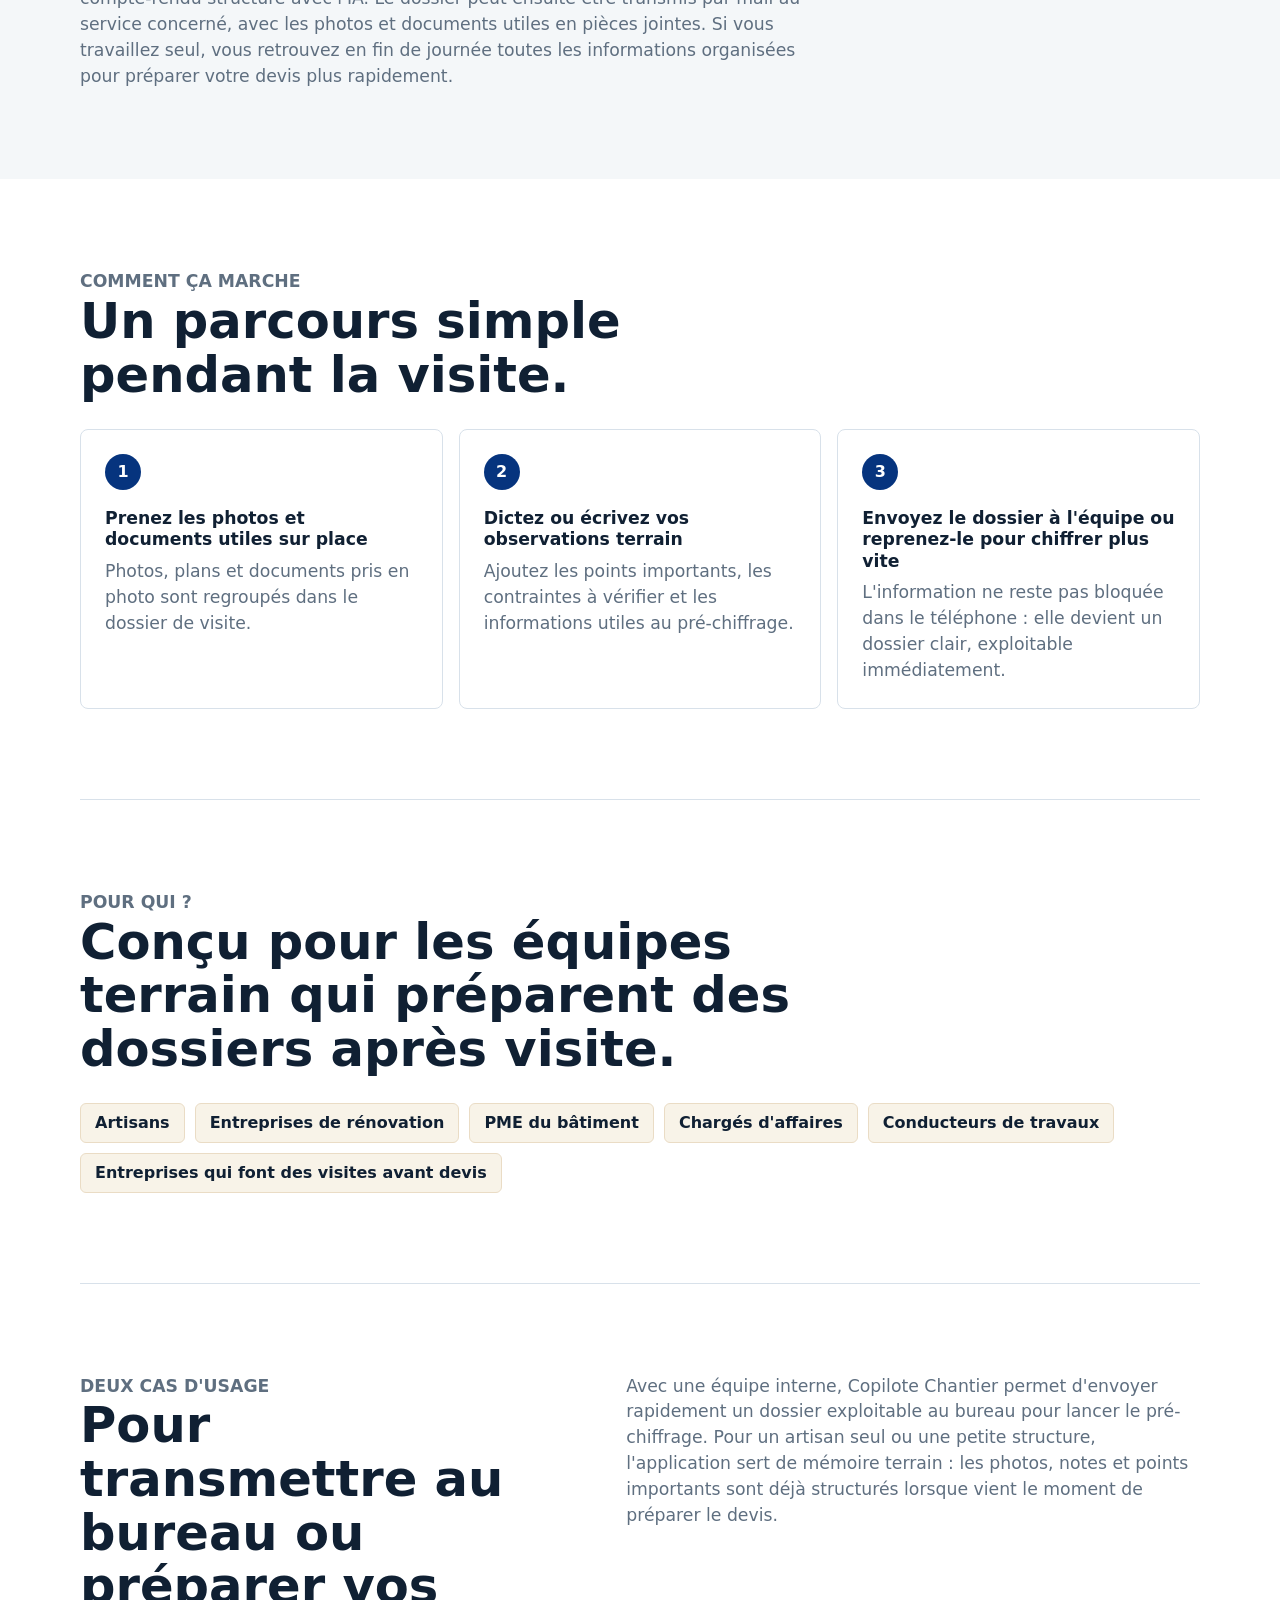
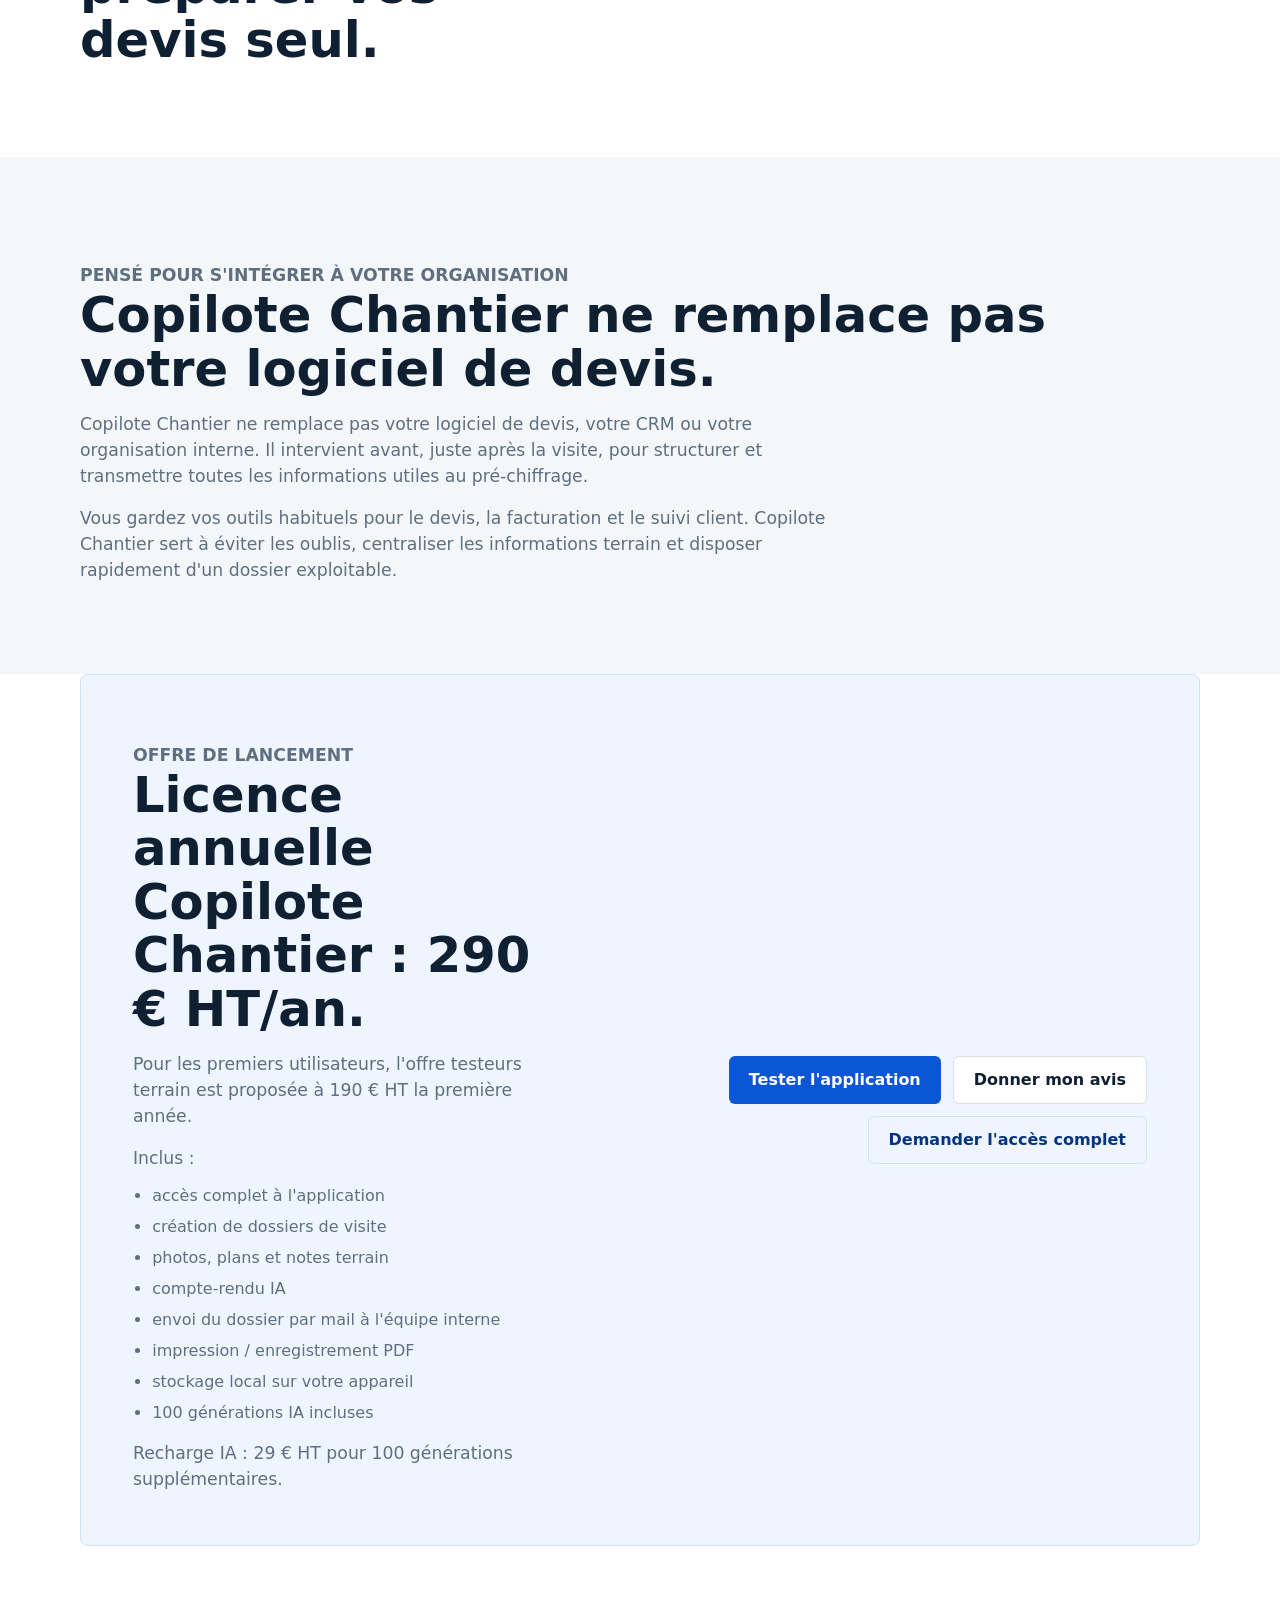
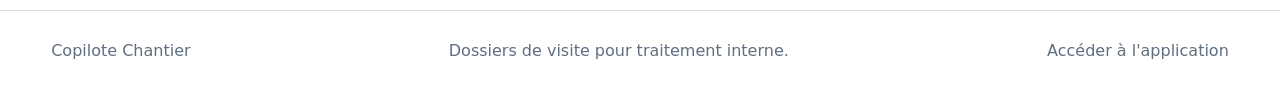
==== commit 0b0ecfc0: "Update annual license offer wording" ====
--- a/index.html
+++ b/index.html
@@ -110,8 +110,8 @@
 
       <section class="section use-case">
         <div>
-          <p class="section-label">Exemple d'usage</p>
-          <h2>Utile avec une équipe, utile aussi quand vous êtes seul.</h2>
+          <p class="section-label">Deux cas d'usage</p>
+          <h2>Pour transmettre au bureau ou préparer vos devis seul.</h2>
         </div>
         <p>
           Avec une équipe interne, Copilote Chantier permet d'envoyer rapidement un
@@ -140,17 +140,18 @@
       <section class="section offer-section" id="offre">
         <div>
           <p class="section-label">Offre de lancement</p>
-          <h2>Licence Copilote Chantier : 290 € HT pour les premiers utilisateurs.</h2>
+          <h2>Licence annuelle Copilote Chantier : 290 € HT/an.</h2>
           <p>
-            Une application prête à l'emploi pour transformer vos visites chantier en
-            dossiers clairs, sans base de données à gérer.
+            Pour les premiers utilisateurs, l'offre testeurs terrain est proposée à
+            190 € HT la première année.
           </p>
           <p>Inclus :</p>
           <ul class="offer-list">
             <li>accès complet à l'application</li>
             <li>création de dossiers de visite</li>
-            <li>photos et notes terrain</li>
-            <li>génération IA de compte-rendu</li>
+            <li>photos, plans et notes terrain</li>
+            <li>compte-rendu IA</li>
+            <li>envoi du dossier par mail à l'équipe interne</li>
             <li>impression / enregistrement PDF</li>
             <li>stockage local sur votre appareil</li>
             <li>100 générations IA incluses</li>
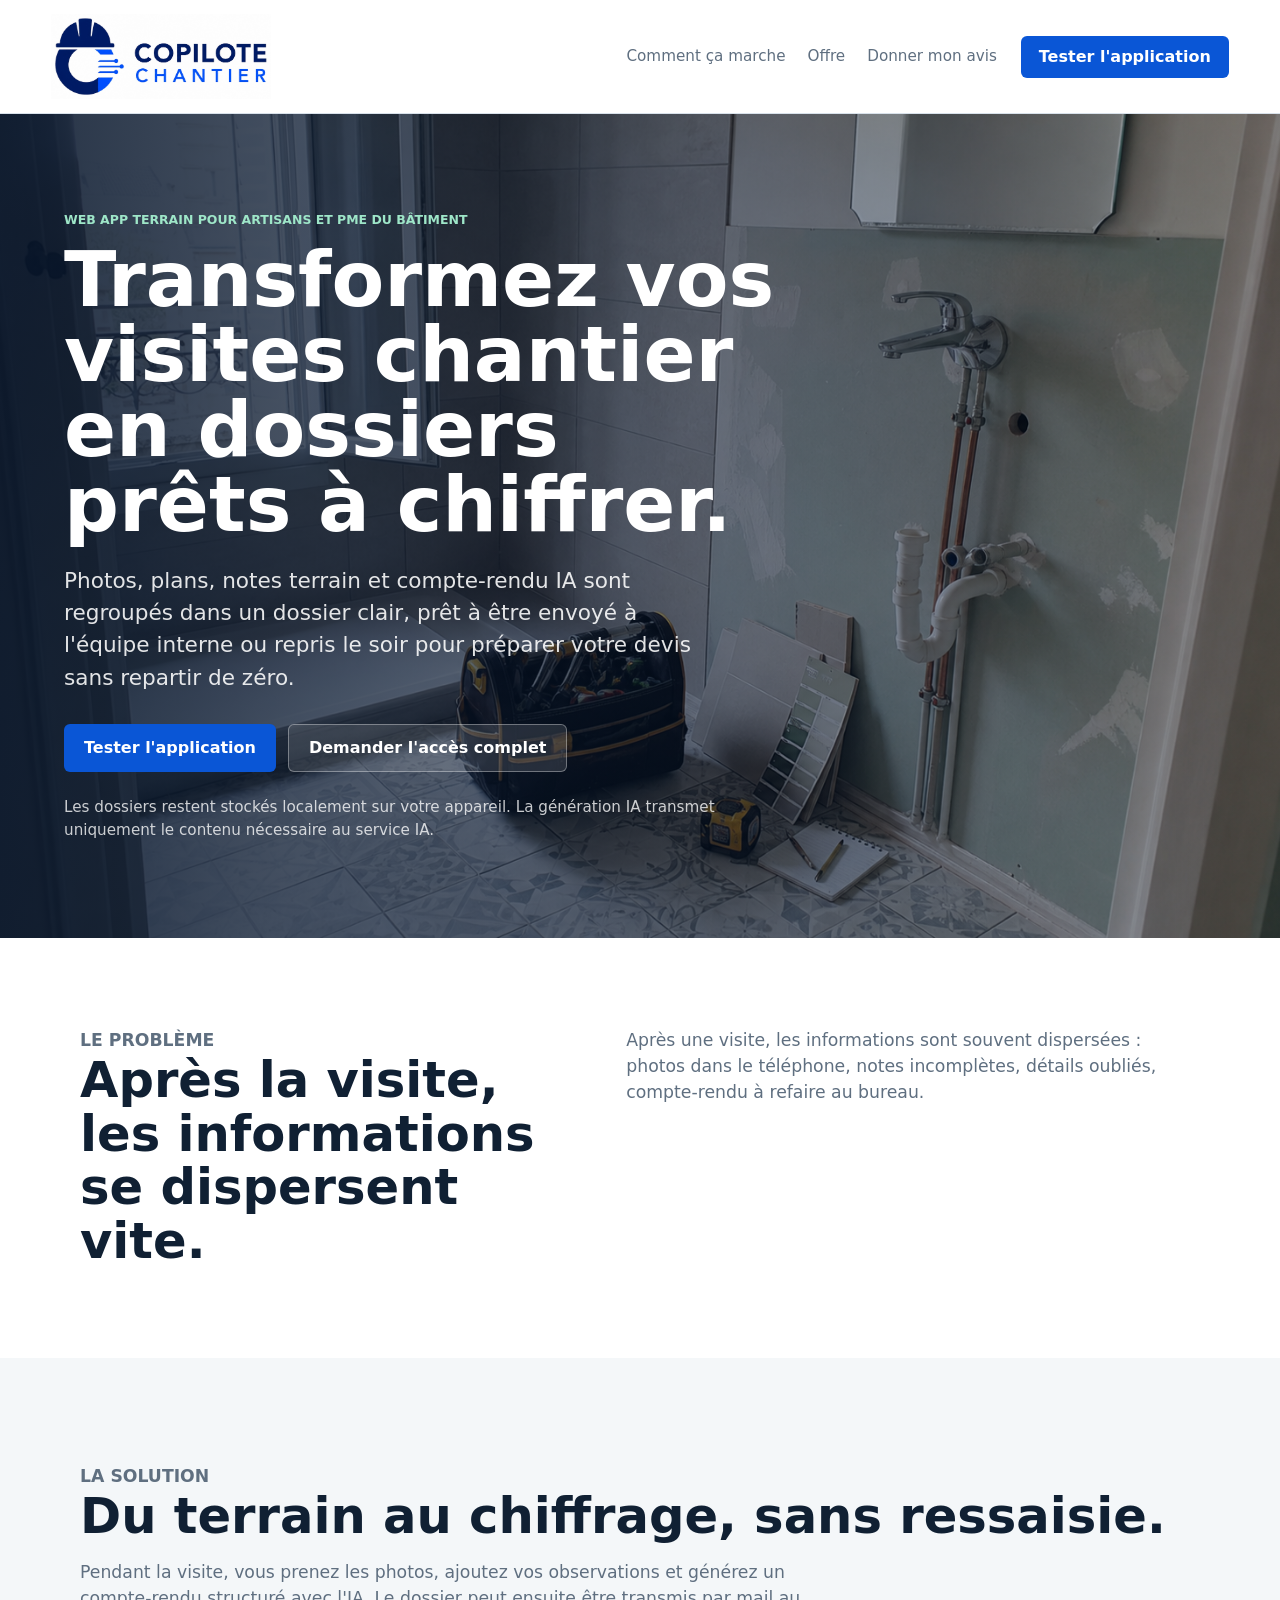
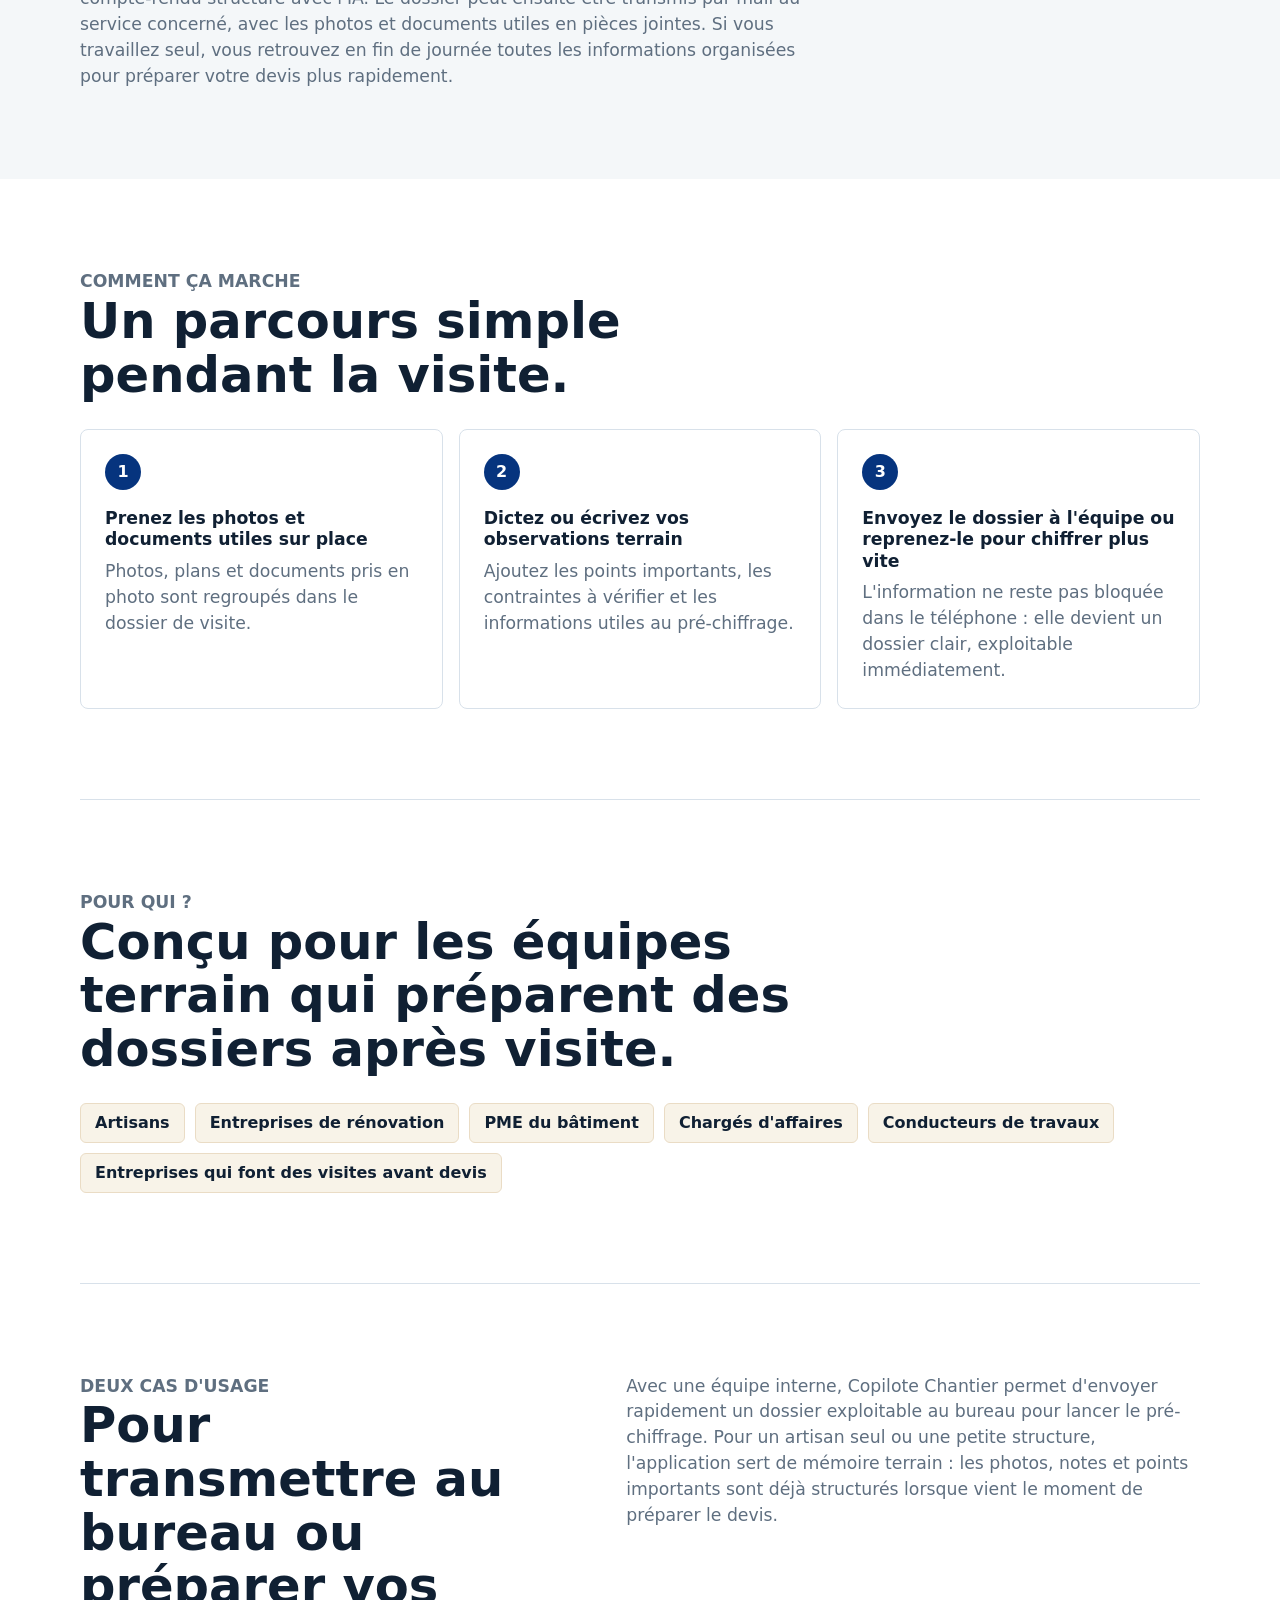
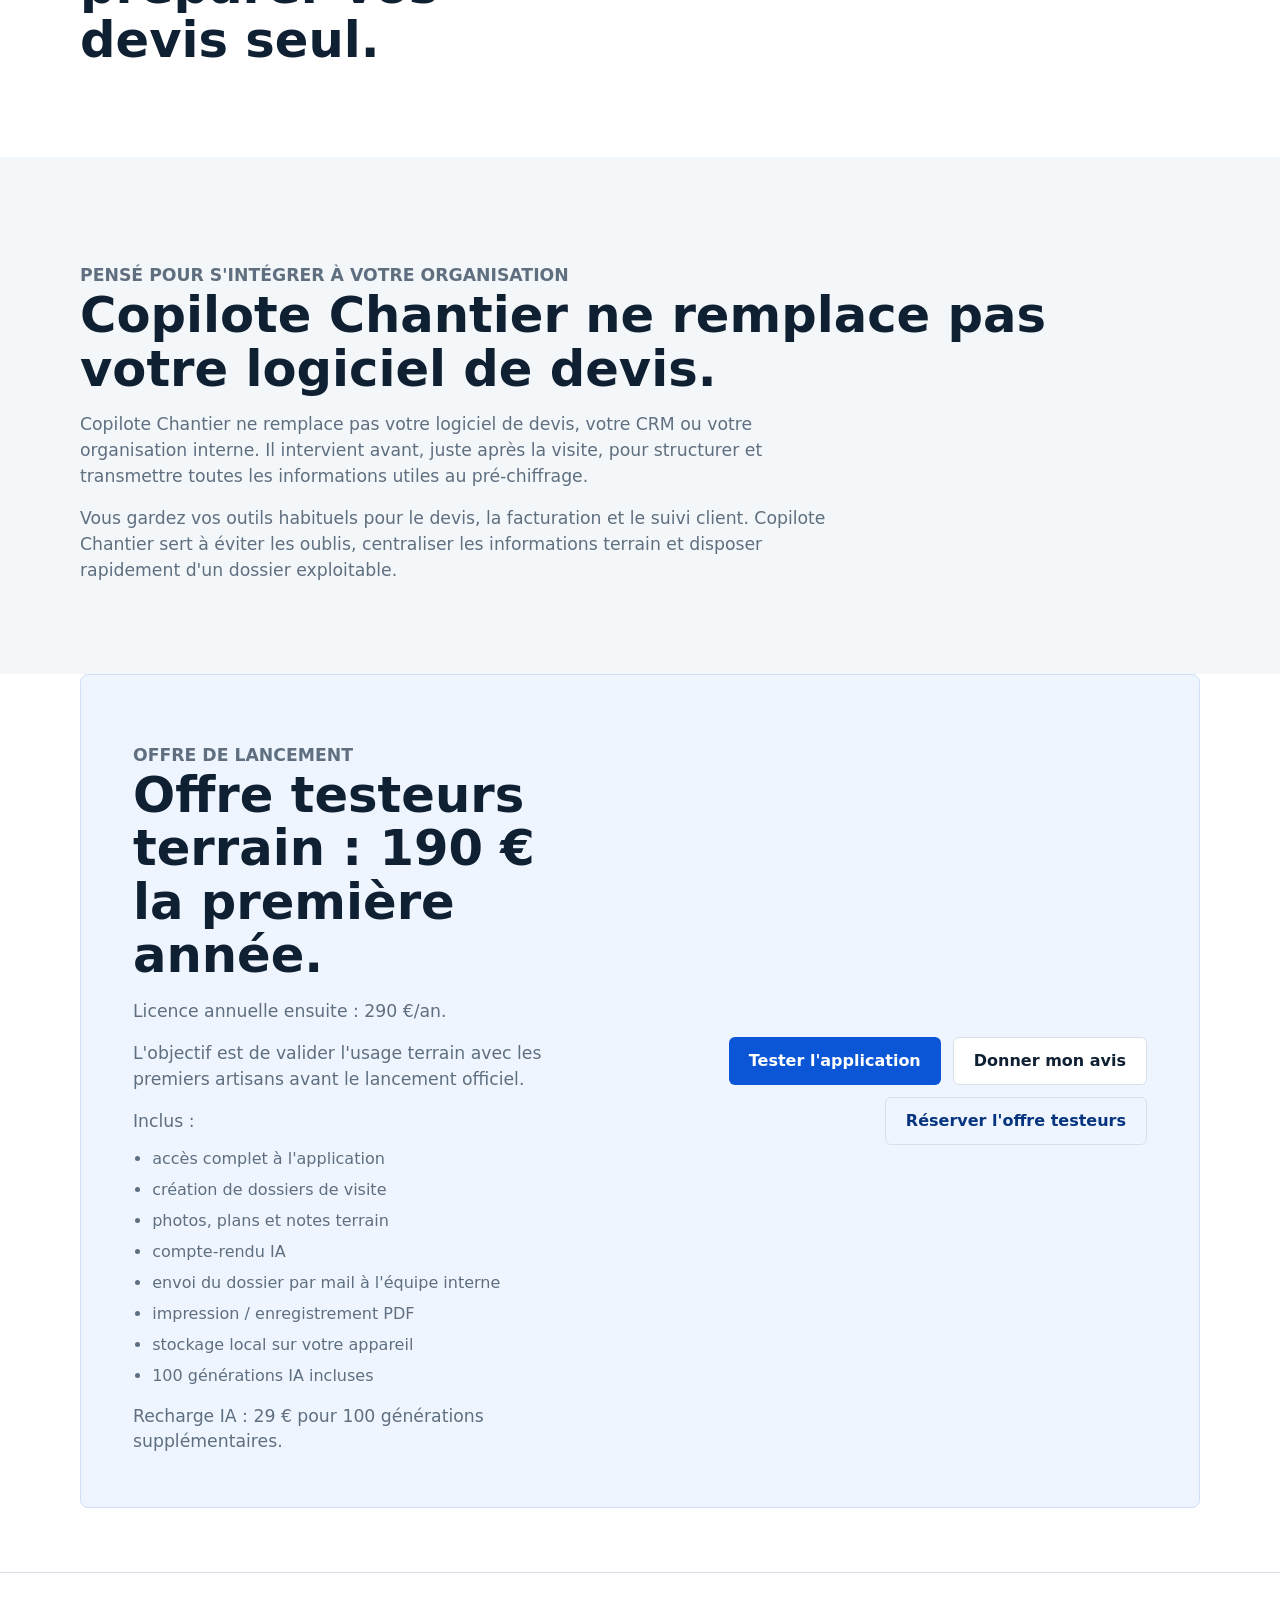
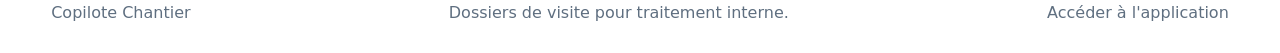
==== commit 73a7ea85: "Update tester offer and contact links" ====
--- a/index.html
+++ b/index.html
@@ -36,7 +36,7 @@
             </p>
             <div class="hero-actions">
               <a class="button primary" href="/app/">Tester l'application</a>
-              <a class="button secondary" href="mailto:contact@copilotechantier.fr?subject=Acc%C3%A8s%20complet%20Copilote%20Chantier">Demander l'accès complet</a>
+              <a class="button secondary" href="mailto:fabiensacksteder@gmail.com?subject=Acc%C3%A8s%20complet%20Copilote%20Chantier">Demander l'accès complet</a>
             </div>
             <p class="trust-note">
               Les dossiers restent stockés localement sur votre appareil. La génération IA
@@ -140,10 +140,13 @@
       <section class="section offer-section" id="offre">
         <div>
           <p class="section-label">Offre de lancement</p>
-          <h2>Licence annuelle Copilote Chantier : 290 € HT/an.</h2>
+          <h2>Offre testeurs terrain : 190 € la première année.</h2>
           <p>
-            Pour les premiers utilisateurs, l'offre testeurs terrain est proposée à
-            190 € HT la première année.
+            Licence annuelle ensuite : 290 €/an.
+          </p>
+          <p>
+            L'objectif est de valider l'usage terrain avec les premiers artisans avant le
+            lancement officiel.
           </p>
           <p>Inclus :</p>
           <ul class="offer-list">
@@ -156,12 +159,12 @@
             <li>stockage local sur votre appareil</li>
             <li>100 générations IA incluses</li>
           </ul>
-          <p>Recharge IA : 29 € HT pour 100 générations supplémentaires.</p>
+          <p>Recharge IA : 29 € pour 100 générations supplémentaires.</p>
         </div>
         <div class="offer-actions">
           <a class="button primary" href="/app/">Tester l'application</a>
           <a class="button secondary" href="/retour/">Donner mon avis</a>
-          <a class="button text-link" href="mailto:contact@copilotechantier.fr?subject=Acc%C3%A8s%20complet%20Copilote%20Chantier">Demander l'accès complet</a>
+          <a class="button text-link" href="mailto:fabiensacksteder@gmail.com?subject=R%C3%A9server%20l%27offre%20testeurs%20Copilote%20Chantier">Réserver l'offre testeurs</a>
         </div>
       </section>
     </main>
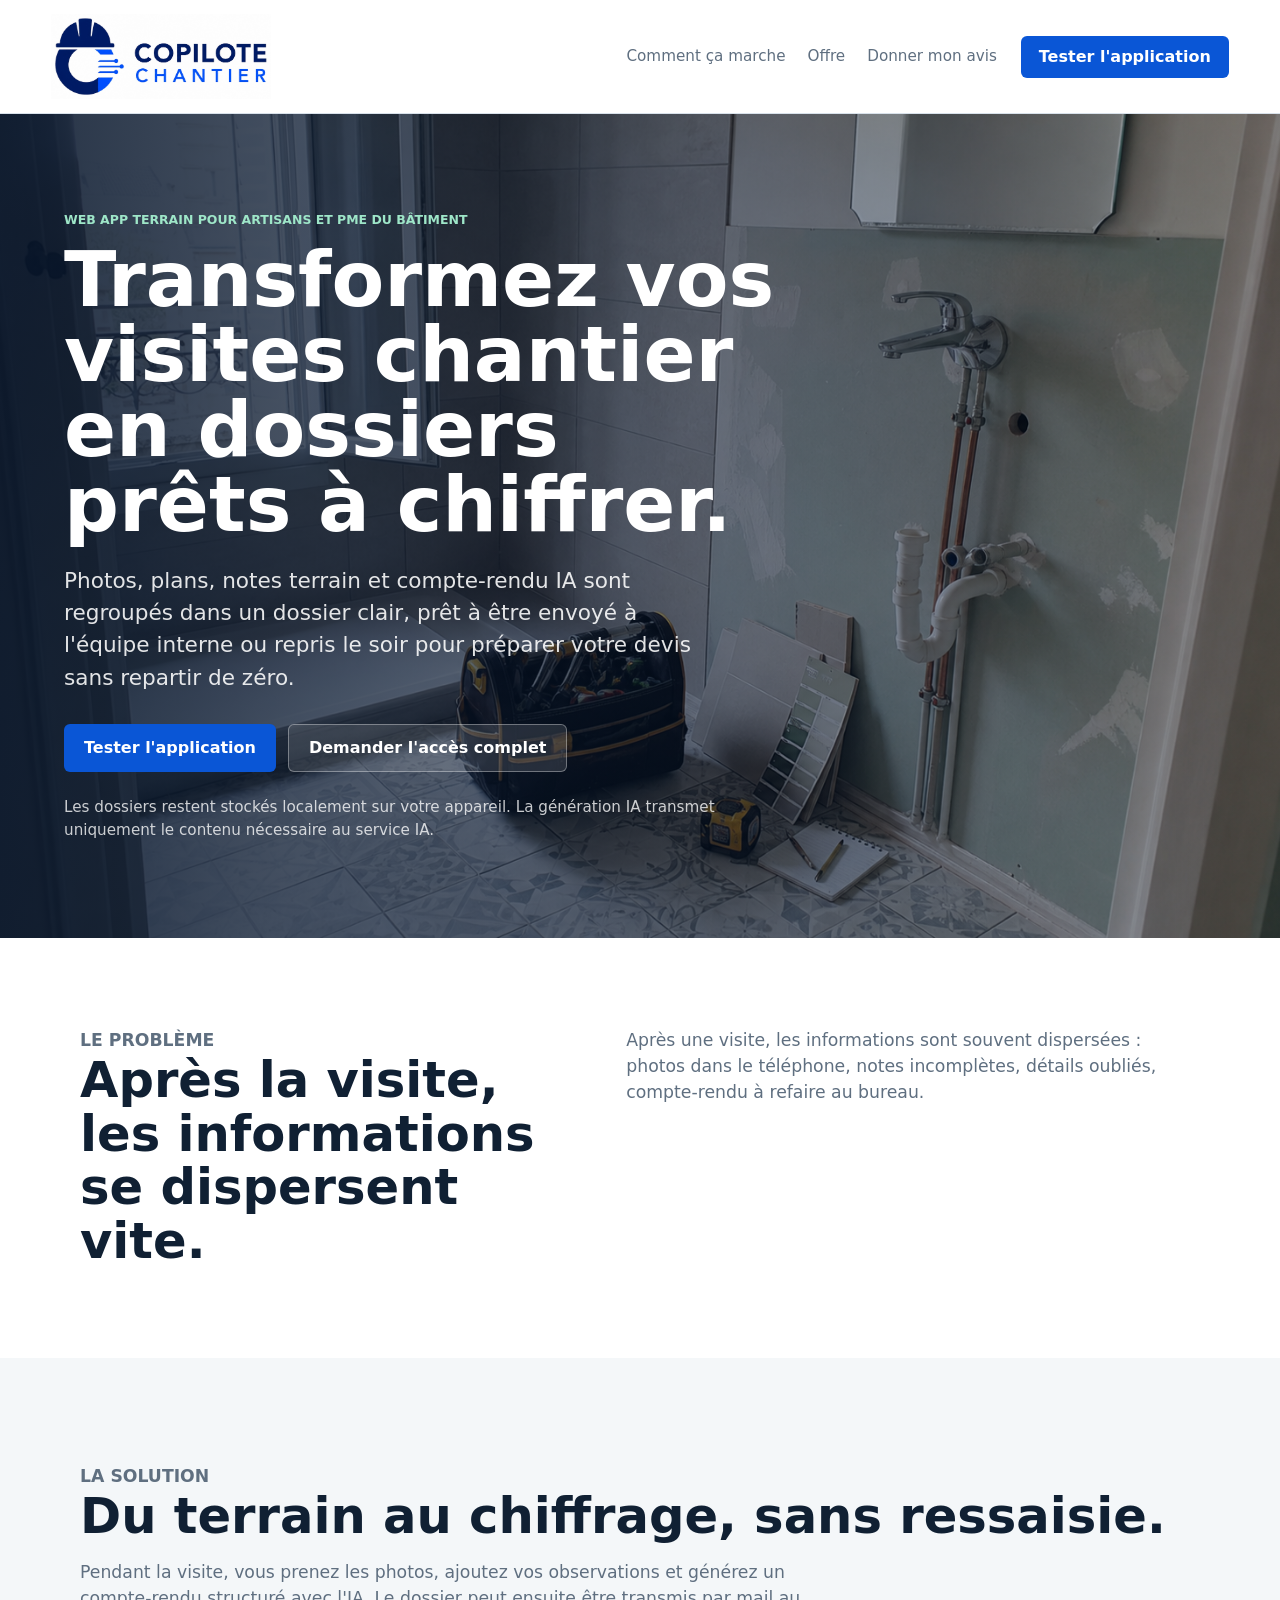
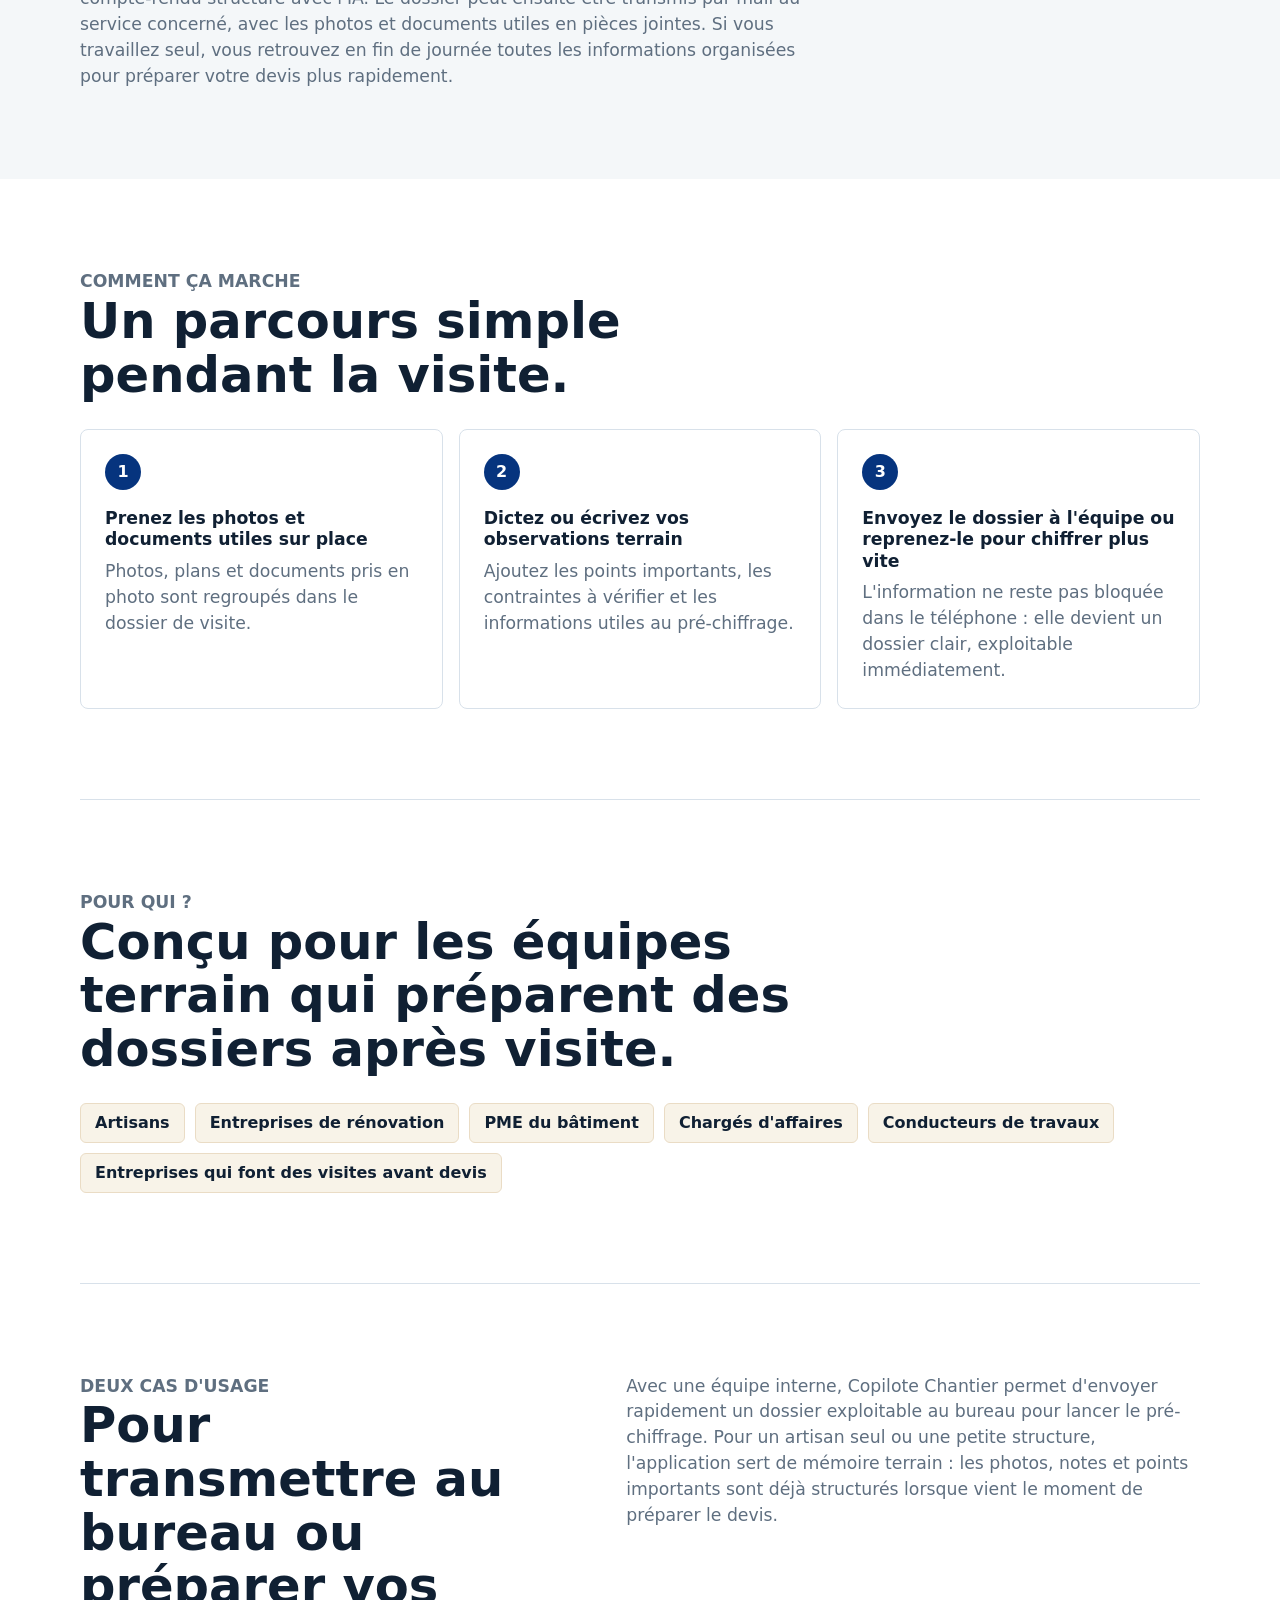
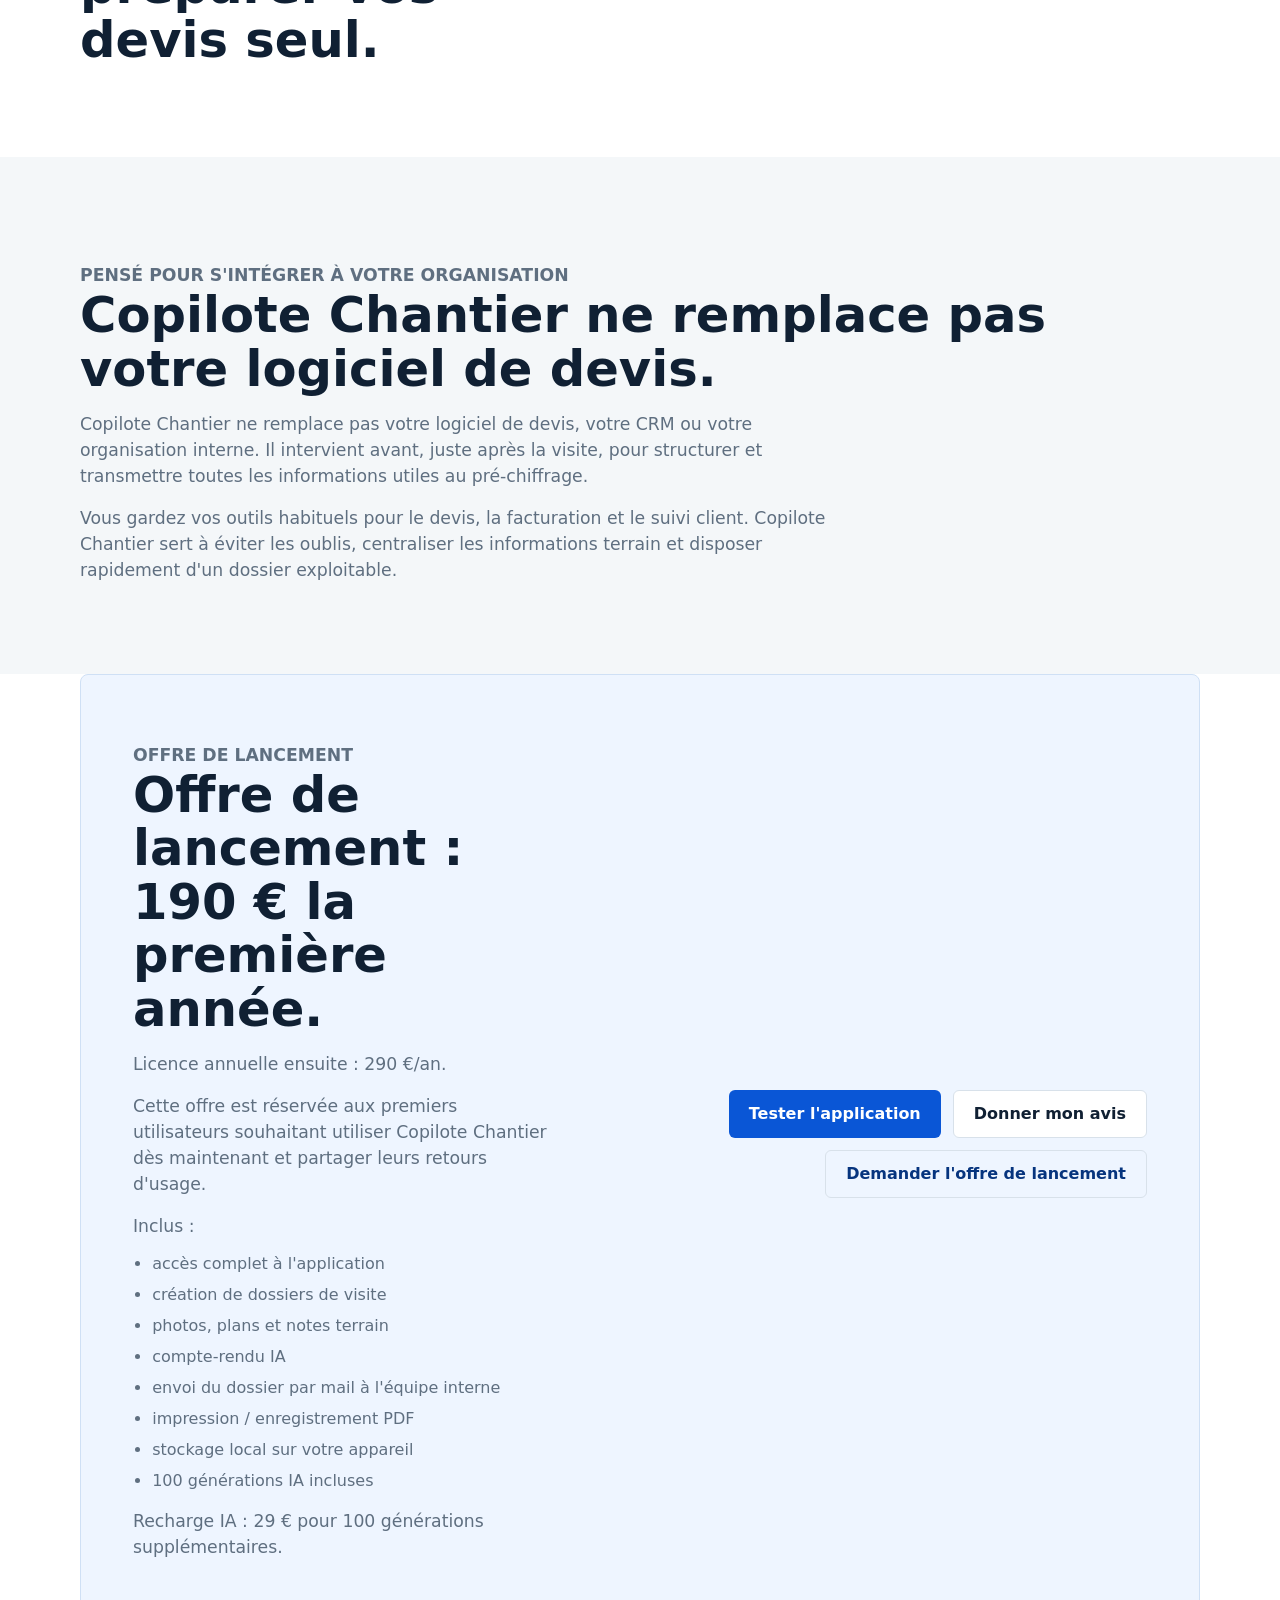
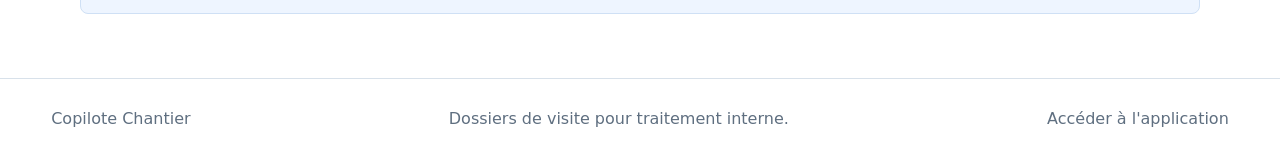
==== commit bf1cc9a6: "Update launch offer wording" ====
--- a/index.html
+++ b/index.html
@@ -140,13 +140,13 @@
       <section class="section offer-section" id="offre">
         <div>
           <p class="section-label">Offre de lancement</p>
-          <h2>Offre testeurs terrain : 190 € la première année.</h2>
+          <h2>Offre de lancement : 190 € la première année.</h2>
           <p>
             Licence annuelle ensuite : 290 €/an.
           </p>
           <p>
-            L'objectif est de valider l'usage terrain avec les premiers artisans avant le
-            lancement officiel.
+            Cette offre est réservée aux premiers utilisateurs souhaitant utiliser
+            Copilote Chantier dès maintenant et partager leurs retours d'usage.
           </p>
           <p>Inclus :</p>
           <ul class="offer-list">
@@ -164,7 +164,7 @@
         <div class="offer-actions">
           <a class="button primary" href="/app/">Tester l'application</a>
           <a class="button secondary" href="/retour/">Donner mon avis</a>
-          <a class="button text-link" href="mailto:fabiensacksteder@gmail.com?subject=R%C3%A9server%20l%27offre%20testeurs%20Copilote%20Chantier">Réserver l'offre testeurs</a>
+          <a class="button text-link" href="mailto:fabiensacksteder@gmail.com?subject=Offre%20de%20lancement%20Copilote%20Chantier">Demander l'offre de lancement</a>
         </div>
       </section>
     </main>
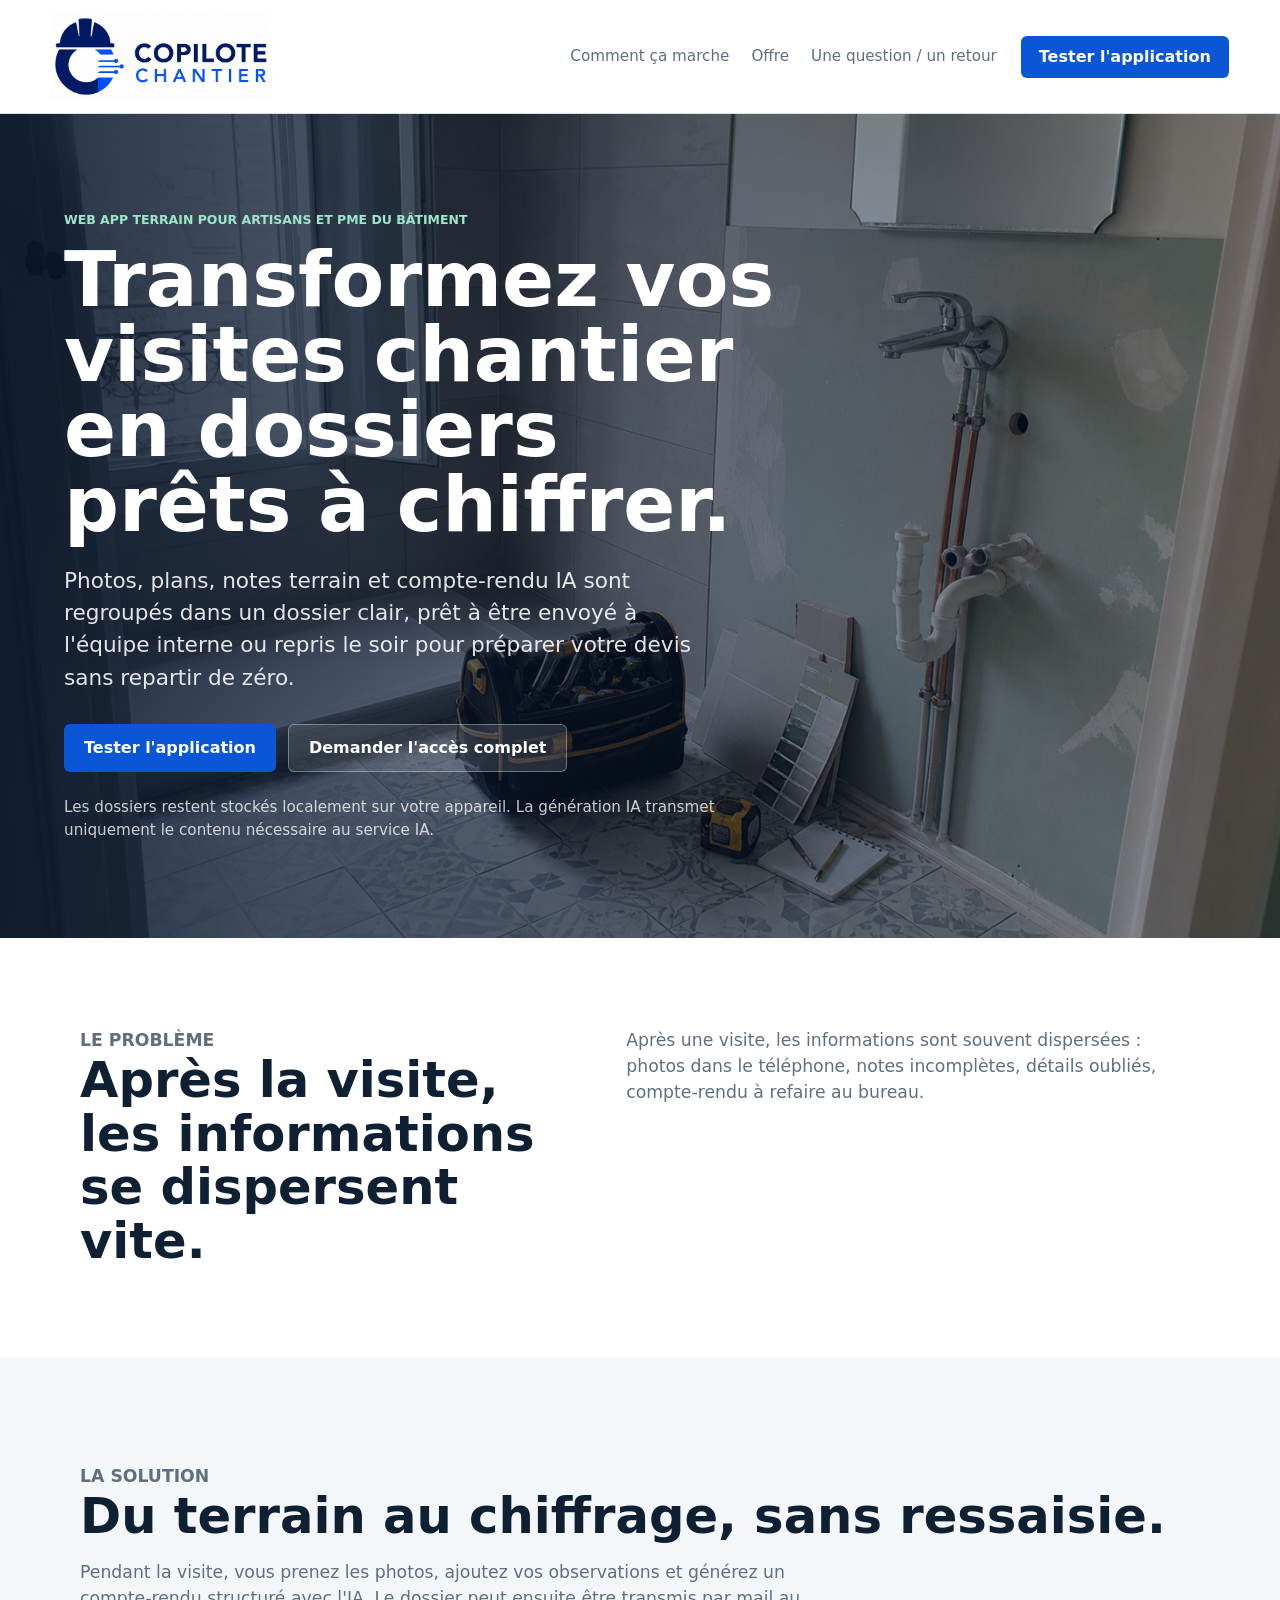
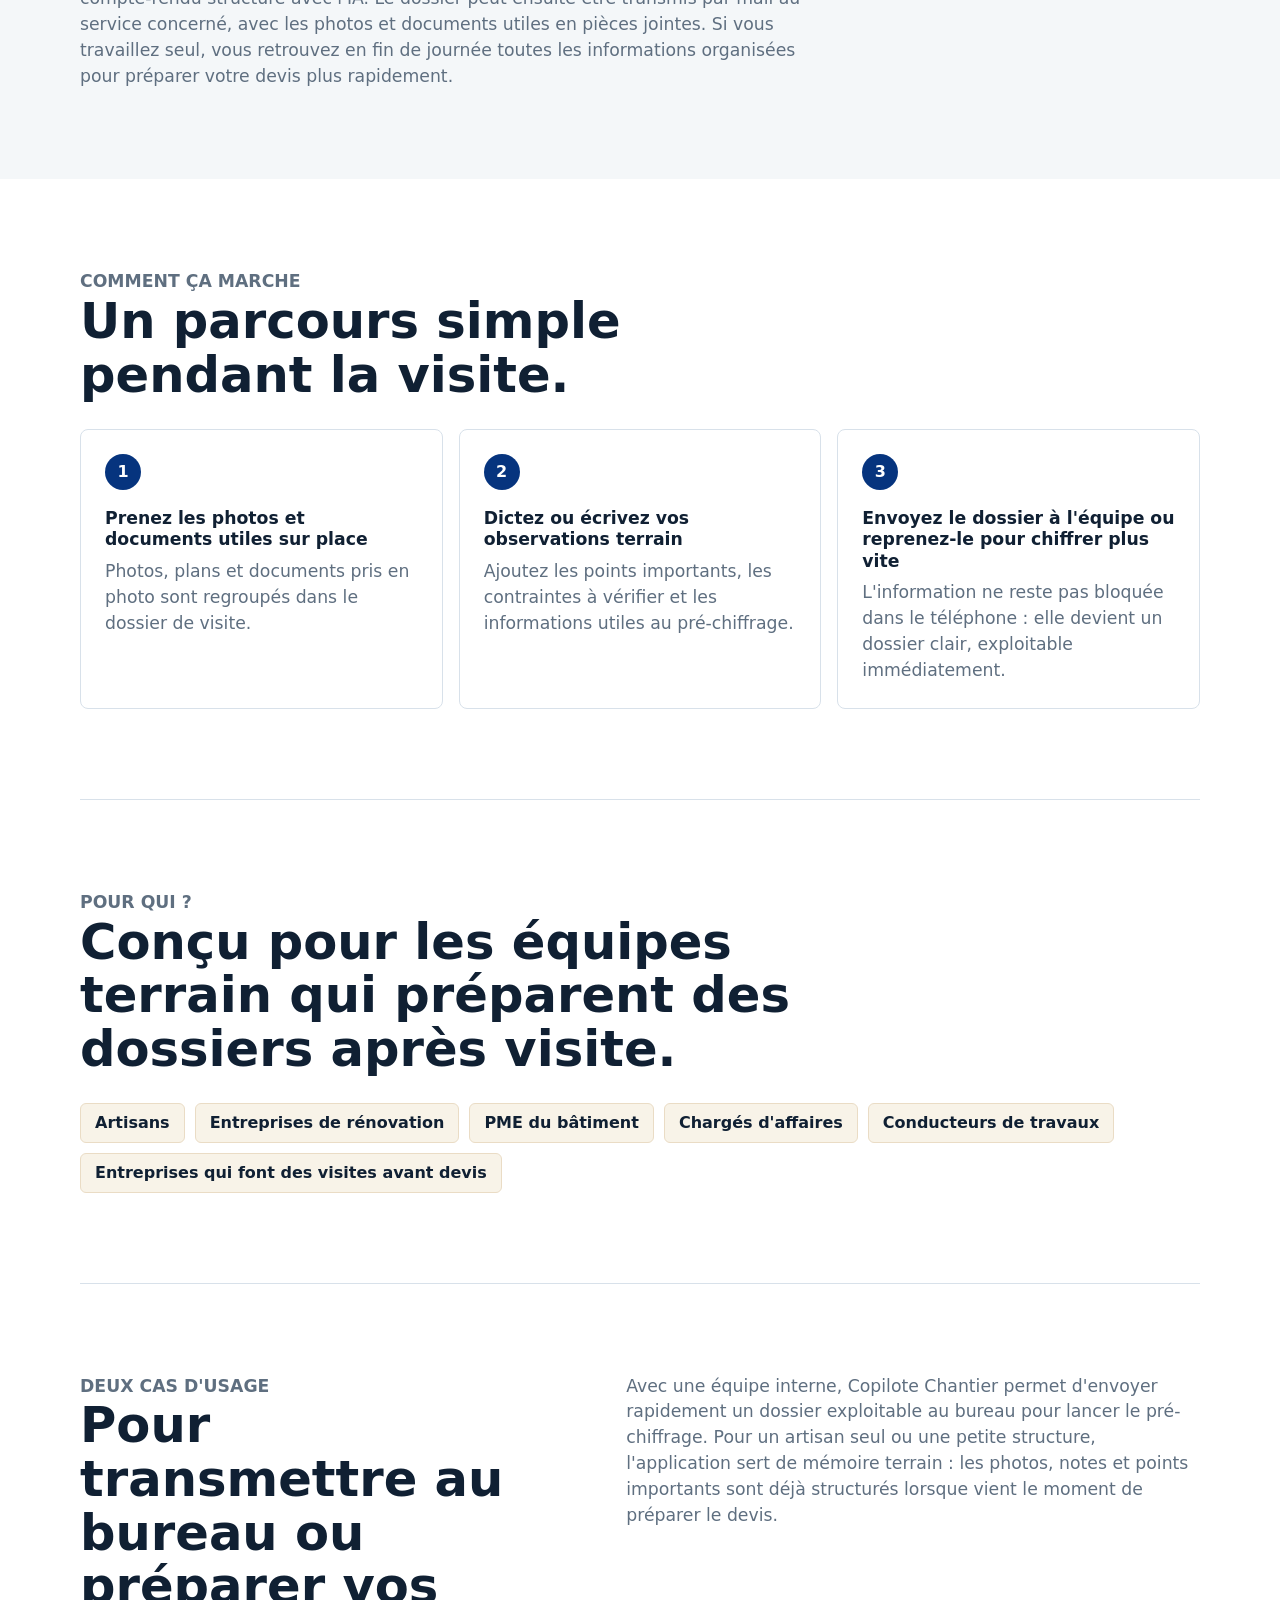
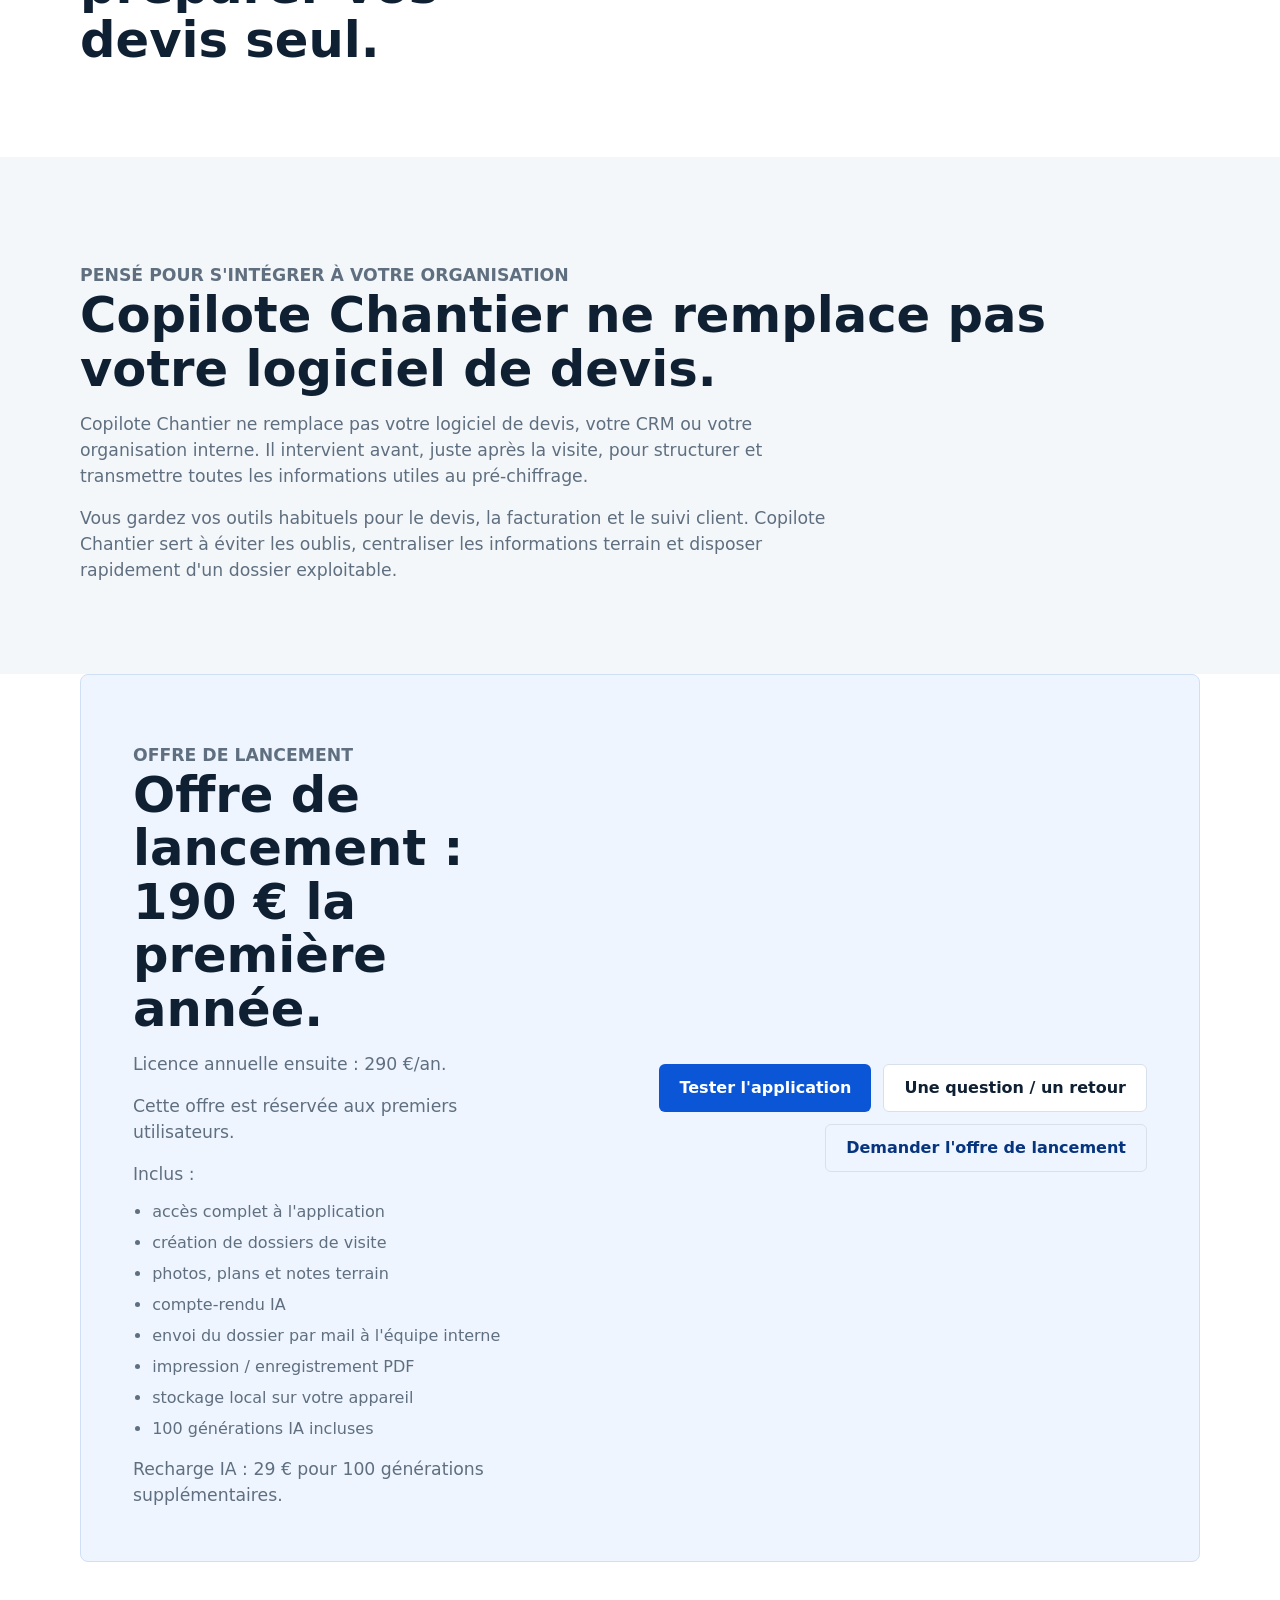
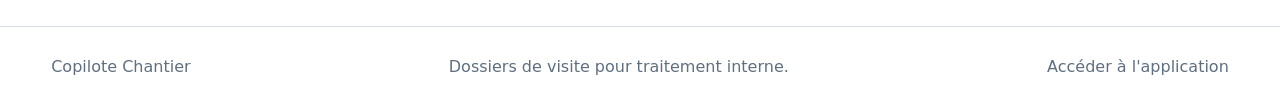
==== commit 0f51132d: "Update launch offer and contact wording" ====
--- a/index.html
+++ b/index.html
@@ -18,7 +18,7 @@
       <nav class="site-nav" aria-label="Navigation principale">
         <a href="#fonctionnement">Comment ça marche</a>
         <a href="#offre">Offre</a>
-        <a href="/retour/">Donner mon avis</a>
+        <a href="/retour/">Une question / un retour</a>
       </nav>
       <a class="nav-cta" href="/app/">Tester l'application</a>
     </header>
@@ -145,8 +145,7 @@
             Licence annuelle ensuite : 290 €/an.
           </p>
           <p>
-            Cette offre est réservée aux premiers utilisateurs souhaitant utiliser
-            Copilote Chantier dès maintenant et partager leurs retours d'usage.
+            Cette offre est réservée aux premiers utilisateurs.
           </p>
           <p>Inclus :</p>
           <ul class="offer-list">
@@ -163,7 +162,7 @@
         </div>
         <div class="offer-actions">
           <a class="button primary" href="/app/">Tester l'application</a>
-          <a class="button secondary" href="/retour/">Donner mon avis</a>
+          <a class="button secondary" href="/retour/">Une question / un retour</a>
           <a class="button text-link" href="mailto:fabiensacksteder@gmail.com?subject=Offre%20de%20lancement%20Copilote%20Chantier">Demander l'offre de lancement</a>
         </div>
       </section>
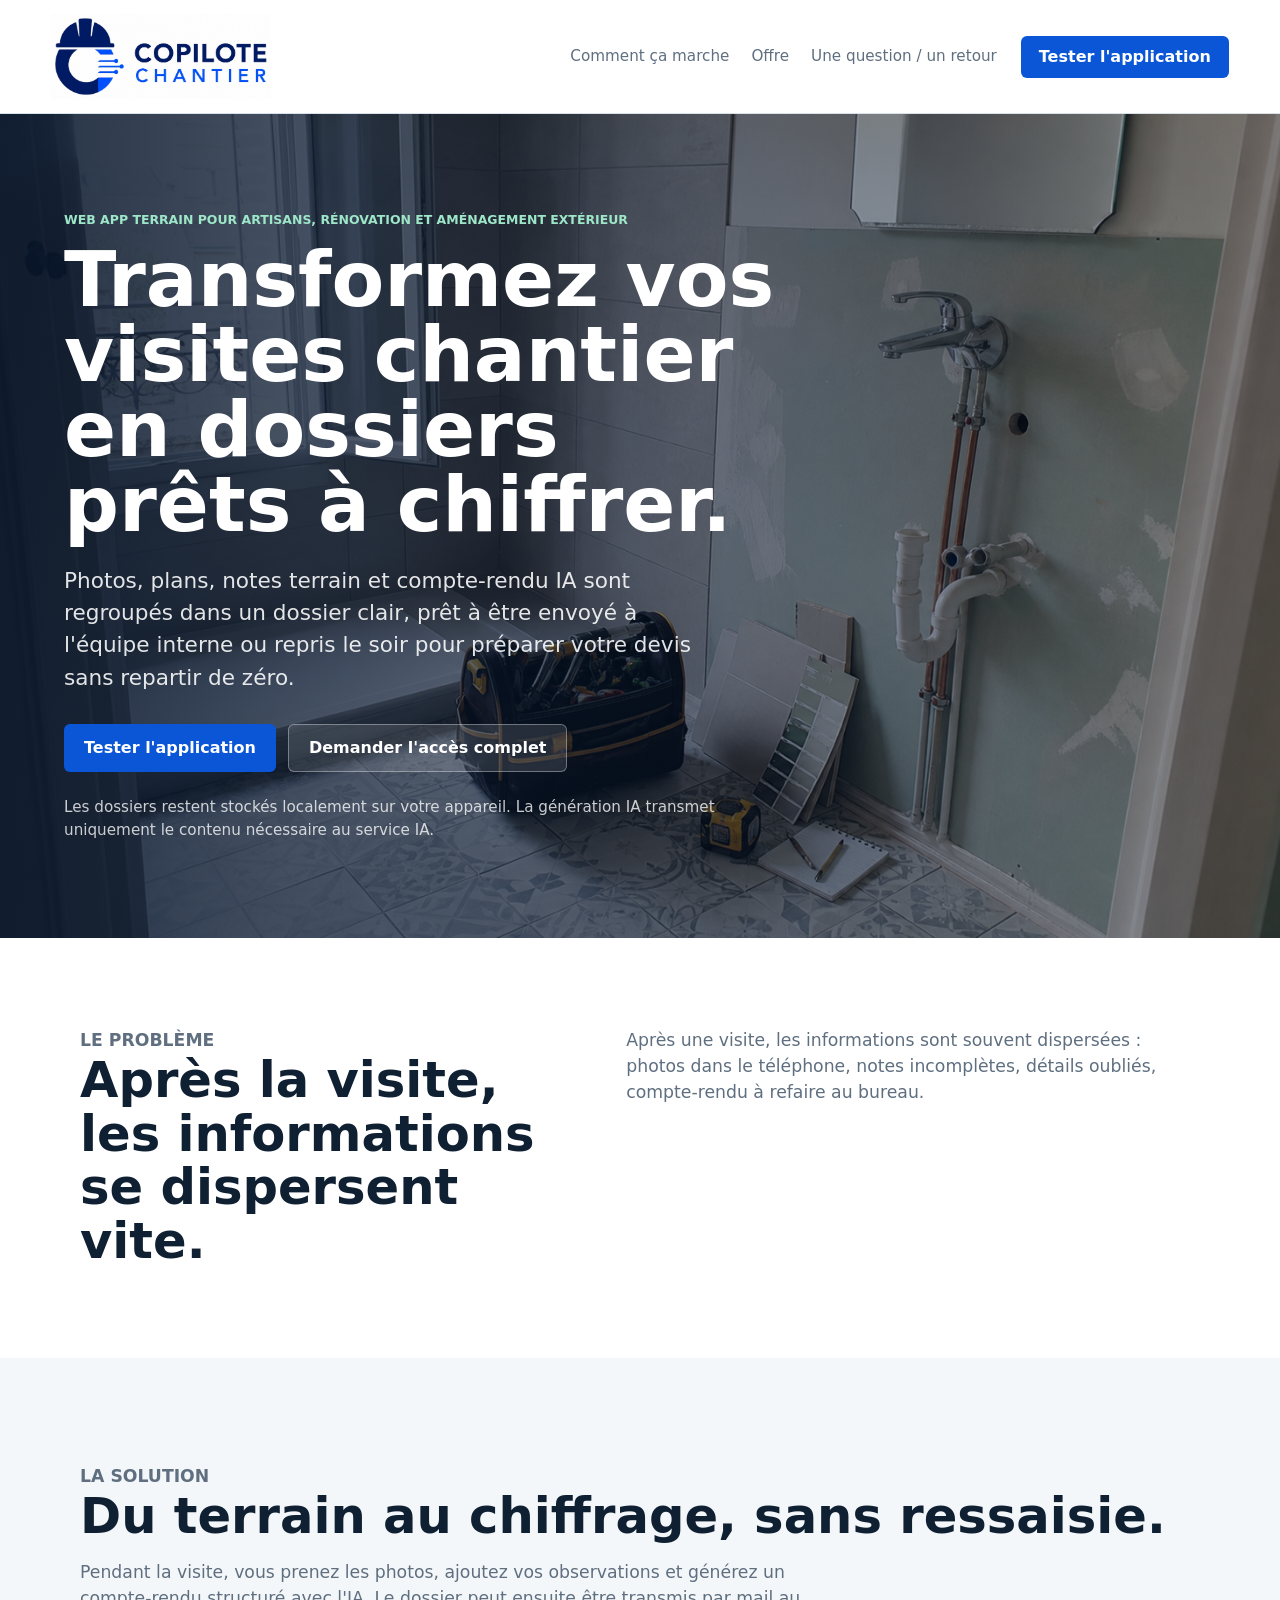
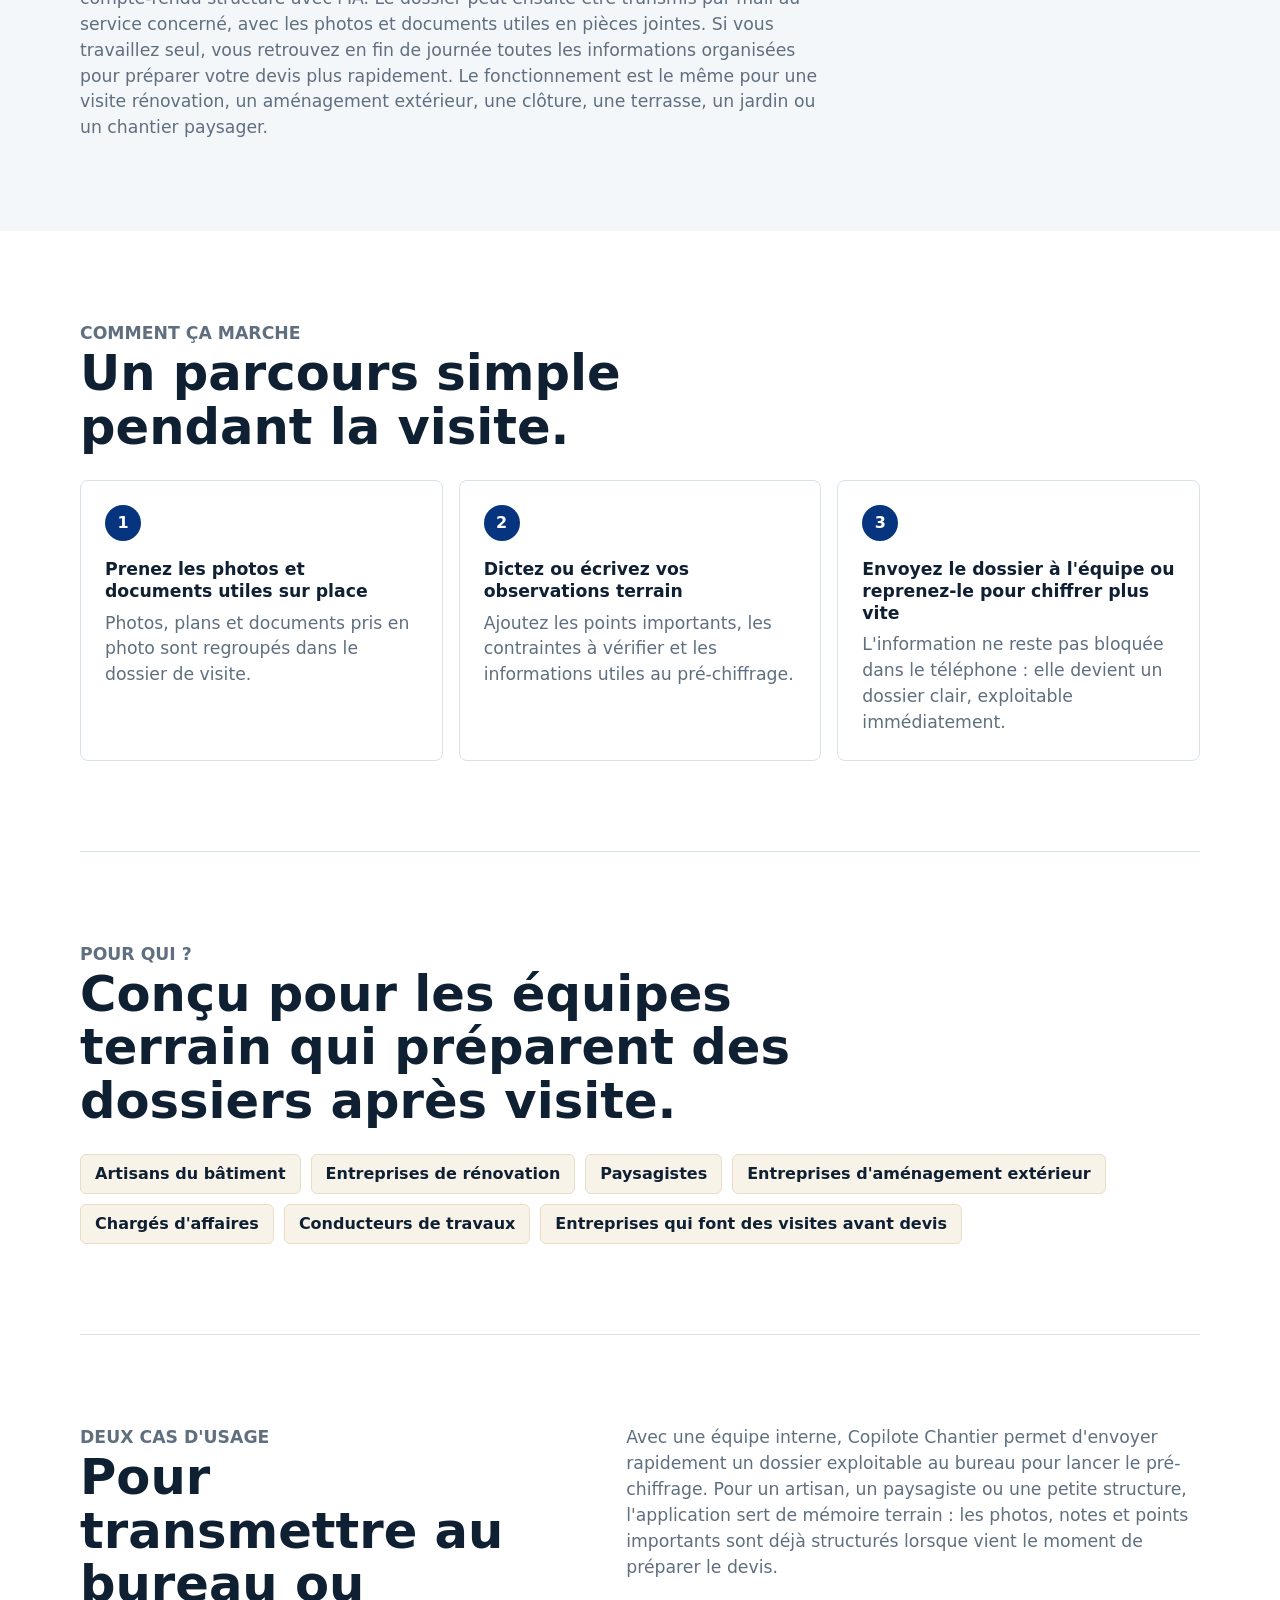
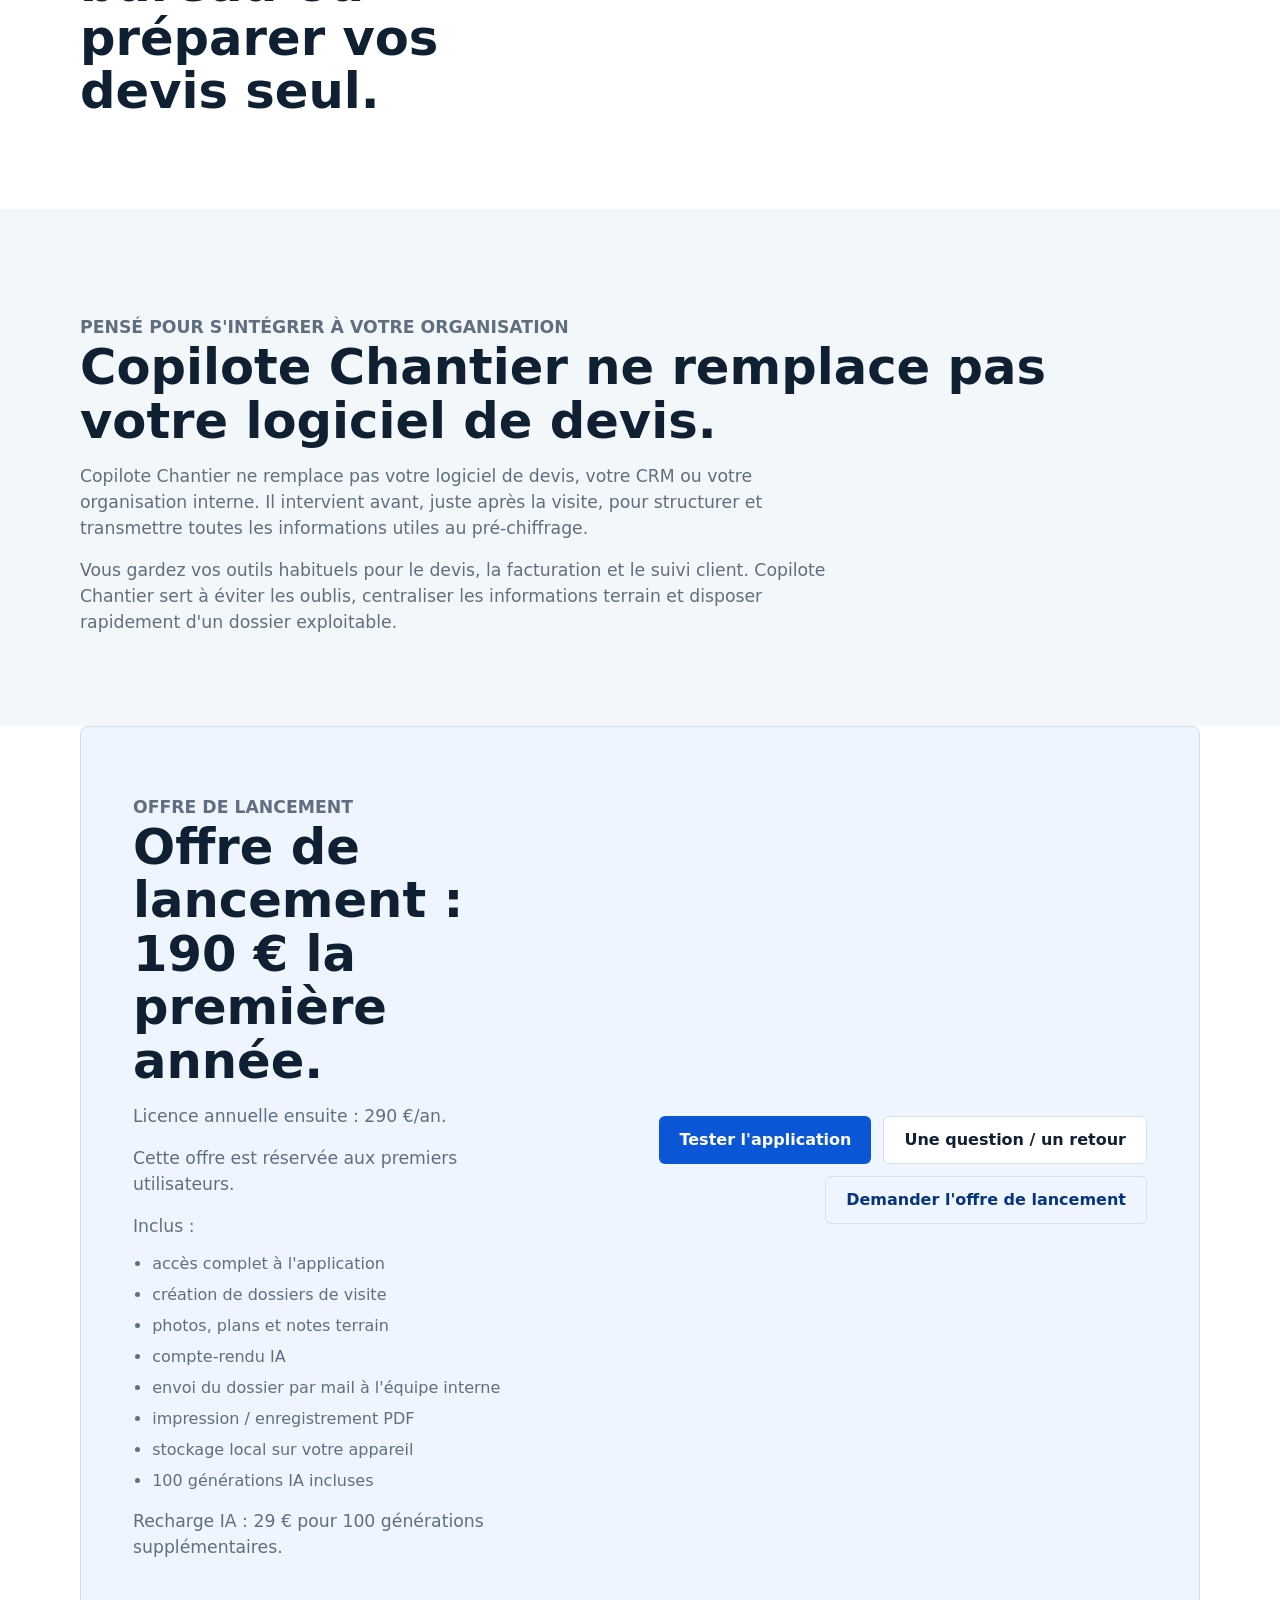
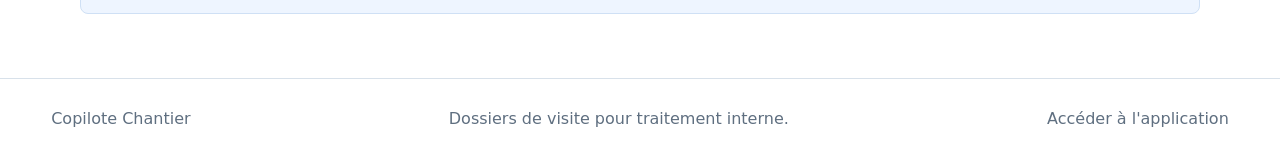
==== commit a8cfe561: "Add landscaping and outdoor works positioning" ====
--- a/index.html
+++ b/index.html
@@ -6,7 +6,7 @@
     <title>Copilote Chantier - Dossiers de visite chantier</title>
     <meta
       name="description"
-      content="Copilote Chantier aide les artisans et PME du bâtiment à transformer leurs visites chantier en dossiers clairs pour traitement interne."
+      content="Copilote Chantier aide les artisans, entreprises de rénovation et professionnels de l'aménagement extérieur à transformer leurs visites terrain en dossiers clairs pour traitement interne."
     />
     <link rel="stylesheet" href="/landing.css?v=mobile-landing-20260615" />
   </head>
@@ -27,7 +27,7 @@
       <section class="hero">
         <div class="hero-overlay">
           <div class="hero-content">
-            <p class="eyebrow">Web app terrain pour artisans et PME du bâtiment</p>
+            <p class="eyebrow">Web app terrain pour artisans, rénovation et aménagement extérieur</p>
             <h1>Transformez vos visites chantier en dossiers prêts à chiffrer.</h1>
             <p class="hero-copy">
               Photos, plans, notes terrain et compte-rendu IA sont regroupés dans un
@@ -66,6 +66,8 @@
           mail au service concerné, avec les photos et documents utiles en pièces jointes.
           Si vous travaillez seul, vous retrouvez en fin de journée toutes les
           informations organisées pour préparer votre devis plus rapidement.
+          Le fonctionnement est le même pour une visite rénovation, un aménagement
+          extérieur, une clôture, une terrasse, un jardin ou un chantier paysager.
         </p>
       </section>
 
@@ -99,9 +101,10 @@
           <h2>Conçu pour les équipes terrain qui préparent des dossiers après visite.</h2>
         </div>
         <div class="audience-list">
-          <span>Artisans</span>
+          <span>Artisans du bâtiment</span>
           <span>Entreprises de rénovation</span>
-          <span>PME du bâtiment</span>
+          <span>Paysagistes</span>
+          <span>Entreprises d'aménagement extérieur</span>
           <span>Chargés d'affaires</span>
           <span>Conducteurs de travaux</span>
           <span>Entreprises qui font des visites avant devis</span>
@@ -115,10 +118,10 @@
         </div>
         <p>
           Avec une équipe interne, Copilote Chantier permet d'envoyer rapidement un
-          dossier exploitable au bureau pour lancer le pré-chiffrage. Pour un artisan seul
-          ou une petite structure, l'application sert de mémoire terrain : les photos,
-          notes et points importants sont déjà structurés lorsque vient le moment de
-          préparer le devis.
+          dossier exploitable au bureau pour lancer le pré-chiffrage. Pour un artisan, un
+          paysagiste ou une petite structure, l'application sert de mémoire terrain : les
+          photos, notes et points importants sont déjà structurés lorsque vient le moment
+          de préparer le devis.
         </p>
       </section>
 
